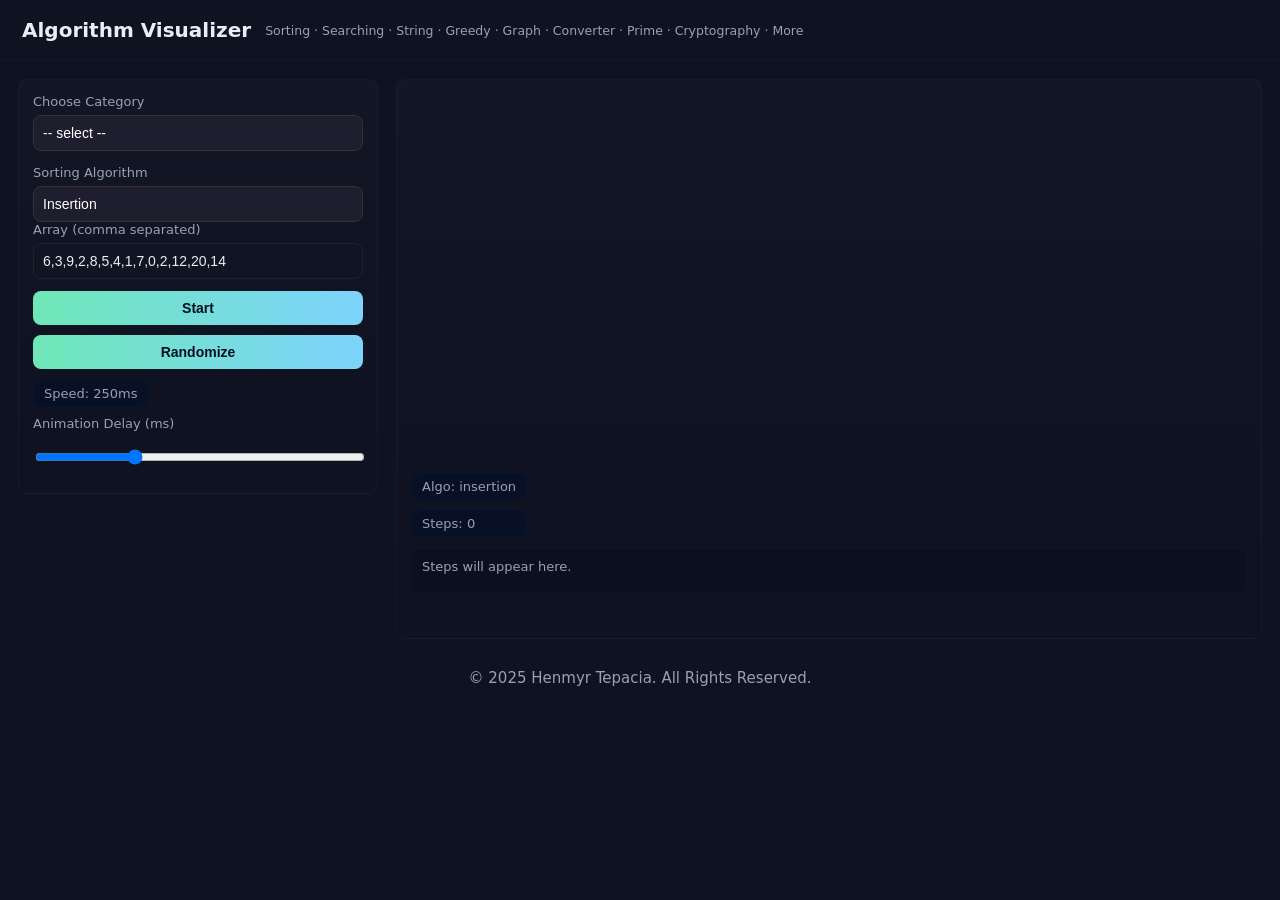
==== public/index.html @ c57c50d1 "Add files via upload" ====
<!DOCTYPE html>
<html lang="en">
<head>
  <meta charset="utf-8"/>
  <meta content="width=device-width,initial-scale=1" name="viewport"/>
  <title>Algorithm Visualizer</title>
  <link rel="stylesheet" href="styles.css"/>
</head>
<body>
<header>
  <h1>Algorithm Visualizer</h1>
  <small style="color:var(--muted)">Sorting · Searching · String · Greedy · Graph · Converter · Prime · Cryptography · More</small>
</header>
<main>
  <div class="left">
    <div class="card">
      <label for="category">Choose Category</label>
      <select id="category">
        <option value="">-- select --</option>
        <option value="sort">Sorting</option>
        <option value="search">Searching</option>
        <option value="string">String Searching</option>
        <option value="greedy">Greedy Algorithms</option>
        <option value="graph">Graph Algorithms</option>
        <option value="converter">Number Converters</option>
        <option value="prime">Prime</option>
        <option value="crypto">Cryptography</option>
        <option value="more">More</option>
      </select>

      <!-- SORT -->
      <div class="section" id="sortSettings">
        <label>Sorting Algorithm</label>
        <select id="sortAlgo">
          <option value="insertion">Insertion</option>
          <option value="selection">Selection</option>
          <option value="bubble">Bubble</option>
          <option value="merge">Merge</option>
          <option value="quick">Quick</option>
          <option value="heap">Heap</option>
          <option value="counting">Counting</option>
          <option value="radix">Radix</option>
          <option value="bucket">Bucket</option>
          <option value="shell">Shell</option>
          <option value="comb">Comb</option>
          <option value="tim">Tim</option>
          <option value="tree">Tree</option>
          <option value="tournament">Tournament</option>
        </select>
        <label>Array (comma separated)</label>
        <input id="sortArray" value="6,3,9,2,8,5,4,1,7,0,2,12,20,14"/>
        <div class="controls">
          <button id="sortStartBtn" >Start</button>
          <button id="sortRandBtn">Randomize</button>
          <div class="pill" id="speedPill">Speed: 250ms</div>
        </div>
        <div style="margin-top:8px">
          <label for="delayInput" style="font-size:13px;color:var(--muted)">Animation Delay (ms)</label>
          <input id="delayInput" type="range" min="20" max="1200" step="10" value="350"/>
        </div>
      </div>

      <!-- SEARCH -->
      <div class="section" id="searchSettings">
        <label>Search Algorithm</label>
        <select id="searchAlgo">
          <option value="linear">Linear</option>
          <option value="binary">Binary</option>
          <option value="jump">Jump</option>
          <option value="exponential">Exponential</option>
          <option value="interpolation">Interpolation</option>
          <option value="ternary">Ternary</option>
          <option value="fibonacci">Fibonacci</option>
        </select>
        <label>Array (comma separated)</label>
        <input id="searchArray" value="1,3,5,7,9,11"/>
        <label>Target</label>
        <input id="searchTarget" value="7"/>
        <div class="controls">
          <button id="searchStartBtn">Start</button>
          <button id="searchResetBtn">Reset</button>
        </div>
      </div>

      <!-- STRING -->
      <div class="section" id="stringSettings">
        <label>String Algorithm</label>
        <select id="stringAlgo">
          <option value="naive">Naive</option>
          <option value="kmp">KMP</option>
          <option value="rabin">Rabin-Karp</option>
          <option value="bm">Boyer–Moore (Bad Character)</option>
        </select>
        <label>Text</label>
        <input id="textInput" value="ababcabcabababd"/>
        <label>Pattern</label>
        <input id="patternInput" value="ababd"/>
        <div class="controls">
          <button id="stringStartBtn">Start</button>
          <button id="stringResetBtn">Reset</button>
        </div>
      </div>

      <!-- GREEDY (left controls) -->
      <div class="section" id="greedySettings">
        <label>Greedy Algorithm</label>
        <select id="greedyAlgo">
          <option value="activity">Activity Selection</option>
          <option value="knapsack">0/1 Knapsack</option>
          <option value="egypt">Egyptian Fraction</option>
          <option value="jobseq">Job Sequencing</option>
          <option value="huffman">Huffman Coding</option>
        </select>

        <!-- Activity Selection -->
        <div id="g-activity" style="margin-top:8px">
          <label>Activities (format: start1,end1;start2,end2;...)</label>
          <input id="activityInput" value="1,3;2,5;4,7;6,9;8,10;0,2"/>
          <div style="display:flex;gap:8px;margin-top:8px">
            <button id="activityStartBtn">Run Activity Selection</button>
          </div>
        </div>

        <!-- Knapsack -->
        <div id="g-knapsack" style="margin-top:10px;display:none">
          <label>Items (format: weight,value;weight,value;...)</label>
          <input id="knapItems" value="2,10;3,15;5,20;7,25;1,5"/>
          <label>Capacity</label>
          <input id="knapCapacity" type="number" value="15" min="1"/>
          <div style="display:flex;gap:8px;margin-top:8px">
            <button id="knapStartBtn">Solve Knapsack</button>
          </div>
        </div>

        <!-- Egyptian Fractions -->
        <div id="g-egypt" style="margin-top:10px;display:none">
          <label>Numerator</label>
          <input id="egyptNum" type="number" value="6"/>
          <label>Denominator</label>
          <input id="egyptDen" type="number" value="14"/>
          <div style="display:flex;gap:8px;margin-top:8px">
            <button id="egyptStartBtn">Decompose</button>
          </div>
        </div>

        <!-- Job Sequencing -->
        <div id="g-jobseq" style="margin-top:10px;display:none">
          <label>Jobs (format: id,deadline,profit;id,deadline,profit;...)</label>
          <input id="jobInput" value="a,2,100;b,1,19;c,2,27;d,1,25;e,3,15"/>
          <div style="display:flex;gap:8px;margin-top:8px">
            <button id="jobStartBtn">Schedule Jobs</button>
          </div>
        </div>

        <!-- Huffman Coding -->
        <div id="g-huffman" style="margin-top:10px;display:none">
          <label>Text for Huffman Coding</label>
          <input id="hufInput" value="hello world"/>
          <div style="display:flex;gap:8px;margin-top:8px">
            <button id="runHufBtn">Build Huffman Tree</button>
          </div>
        </div>
      </div>

      <!-- CONVERTER (left controls) -->
      <div class="section" id="converterSettings">
        <label>Mode</label>
        <select id="convMode">
          <option value="dec2others">Decimal → Binary/Octal/Hex</option>
          <option value="bin2others">Binary → Octal/Decimal/Hex</option>
          <option value="oct2others">Octal → Binary/Decimal/Hex</option>
          <option value="hex2others">Hex → Binary/Octal/Decimal</option>
          <option value="math">Arithmetic Operation</option>
          <option value="modulo">Modulo Operation</option>
        </select>

        <!-- Regular conversion inputs -->
        <div id="regularConversion">
          <label id="convInputLabel">Enter value</label>
          <input id="convInput" value="123"/>
        </div>

        <!-- Math Operations Section -->
<!-- Add this to your HTML where the math operations section is -->
<!-- Update your input fields to indicate floating-point support -->
<div class="section" id="mathOperations" style="display: none;">
  <label>Operation</label>
  <select id="mathOperation">
    <option value="add">Addition</option>
    <option value="subtract">Subtraction</option>
    <option value="multiply">Multiplication</option>
    <option value="divide">Division</option>
  </select>

  <label>Base</label>
  <select id="mathBase">
    <option value="2">Binary (Base 2)</option>
    <option value="8">Octal (Base 8)</option>
    <option value="10" selected>Decimal (Base 10)</option>
    <option value="16">Hexadecimal (Base 16)</option>
  </select>

  <div style="display: flex; align-items: center; gap: 10px; margin: 15px 0;">
    <input type="text" id="mathNum1" placeholder="First number (e.g., 1011.101)" style="flex: 1;">
    <span id="mathOpSymbol" style="font-weight: bold; font-size: 1.2em;">+</span>
    <input type="text" id="mathNum2" placeholder="Second number (e.g., 110.011)" style="flex: 1;">
  </div>


  <button onclick="runMathOperation()">Calculate</button>
</div>

<!-- Modulo Operations Section (no floating-point) -->
<div class="section" id="moduloOperations" style="display: none;">
  <label>Base</label>
  <select id="moduloBase">
    <option value="2">Binary (Base 2)</option>
    <option value="8">Octal (Base 8)</option>
    <option value="10" selected>Decimal (Base 10)</option>
    <option value="16">Hexadecimal (Base 16)</option>
  </select>

  <div style="display: flex; align-items: center; gap: 10px; margin: 15px 0;">
    <input type="text" id="moduloNum1" placeholder="Dividend (integer only)" style="flex: 1;">
    <span style="font-weight: bold; font-size: 1.2em;">mod</span>
    <input type="text" id="moduloNum2" placeholder="Divisor (integer only)" style="flex: 1;">
  </div>

  <div style="font-size: 0.8em; color: #666; margin-bottom: 10px;">
    ⚠ Modulo operation requires integer numbers only
  </div>

  <button onclick="runModuloOperation()">Calculate Modulo</button>
</div>


        <!-- Regular conversion button -->
        <div id="regularConversionButton" style="display:flex;gap:8px;margin-top:8px">
          <button id="convRunBtn">Convert/Calculate</button>
        </div>
      </div>

      <!-- GRAPH (left controls) -->
      <div class="section" id="graphSettings">
        <label>Nodes</label>
        <input id="nodeCount" type="number" value="6" min="2" max="14"/>
        <label>Edge density (prob %)</label>
        <input id="edgeDensity" type="number" value="60" min="1" max="100"/>
        <label>Algorithm</label>
        <select id="graphAlgo">
          <option value="kruskal">Kruskal</option>
          <option value="prim">Prim</option>
          <option value="boruvka">Borůvka</option>
          <option value="dijkstra">Dijkstra</option>
          <option value="dial">Dial</option>
        </select>
        <div style="display:flex;gap:8px;margin-top:8px">
          <button id="genGraphBtn">Generate Graph</button>
          <button id="runGraphBtn">Run Algorithm</button>
        </div>
        <div class="small" id="graphInfo" style="margin-top:8px">Click generate first.</div>
      </div>

      <!-- PRIME (left controls) -->
      <div class="section" id="primeSettings">
        <label>Prime Algorithm</label>
        <select id="primeAlgo">
          <option value="trial">Trial Division</option>
          <option value="sieve">Sieve of Eratosthenes</option>
          <option value="fermat">Fermat Test</option>
          <option value="miller">Miller-Rabin</option>
          <option value="aks">AKS (simplified)</option>
        </select>
        <label>Enter a Value</label>
        <input id="primeN" type="number" value="50" min="2"/>
        <div class="controls">
          <button id="primeStartBtn">Start</button>
          <div class="pill">Delay is client-side only</div>
        </div>
      </div>

    <div class="section" id="cryptoSettings">
  <label>Cipher Algorithm</label>
<select id="cryptoAlgo">
  <option value="caesar">Caesar Cipher</option>
  <option value="railfence">Rail Fence Cipher</option>
  <option value="onetimepad">One-Time Pad</option>
  <option value="columnar">Columnar Transposition</option>
  <option value="vernam">Vernam Cipher</option>
  <option value="playfair">Playfair Cipher</option>
  <option value="vigenere">Vigenère Cipher</option>
  <option value="affine">Affine Cipher</option>
  <option value="scytale">Scytale Cipher</option>
  <option value="hill">Hill Cipher</option>
  <option value="substitution">Substitution Cipher</option>
  <option value="transposition">Transposition Cipher</option>
  <option value="sha256">SHA-256 Hash</option>
  <option value="monoalphabetic">Monoalphabetic Cipher</option>
  <option value="polyalphabetic">Polyalphabetic Cipher</option>
  <option value="product">Product Cipher</option>
  <option value="rsa">RSA Algorithm</option>
  <option value="diffiehellman">Diffie-Hellman Key Exchange</option>
</select>


  <!-- Common inputs -->
  <div style="margin-top:8px">
    <label>Input Text</label>
    <input id="cryptoInput" value="HELLO WORLD" placeholder="Enter text to process"/>
    
    <div id="cryptoKeyContainer">
      <label>Key</label>
      <input id="cryptoKey" value="3" placeholder="Enter key"/>
    </div>
    
    <div id="cryptoAdditionalInputs" style="display:none">
      <!-- Additional inputs for specific algorithms -->
    </div>
    
    <div class="controls" style="margin-top: 10px;">
      <button id="cryptoEncryptBtn">Encrypt</button>
      <button id="cryptoDecryptBtn">Decrypt</button>
      <button id="cryptoAnalyzeBtn" style="display: none;">Analyze</button>
    </div>
  </div>
</div>


      <!-- MORE (left controls) -->
      <div class="section" id="moreSettings">
        <label>More Algorithms</label>
        <select id="moreAlgo">
          <option value="gcd">GCD &amp; LCM (Euclidean)</option>
          <option value="lcm">LCM Calculation</option>
          <option value="extended-euclidean">Extended Euclidean</option>
          <option value="chinese-remainder">Chinese Remainder Theorem</option>
        </select>
        <!-- In the MORE section, update the input labels -->
<div style="margin-top:8px">
  <label>Inputs</label>
  <div style="display:flex;gap:8px;flex-direction:column">
    <input id="moreA" placeholder="a / first number / n for Fibonacci/Factorial"/>
    <input id="moreB" placeholder="b / second number / 'a1,m1;a2,m2;...' for CRT"/>
  </div>
  <div class="small" style="color: var(--muted); margin-top: 4px;">
    For Chinese Remainder Theorem: Enter pairs like "2,3;3,5;2,7"
  </div>
  <div style="display:flex;gap:8px;margin-top:8px">
    <button id="moreStartBtn">Start</button>
    <button id="moreResetBtn">Reset</button>
  </div>
</div>
      </div>
    </div>
  </div>

  <!-- RIGHT VISUAL AREA -->
  <div class="vis card" id="visualArea">
    <!-- Sorting -->
    <div id="sortVis" style="width:100%; display:none; flex-direction:column;">
      <div class="bars" id="barsArea"></div>
      <div style="display:flex; justify-content:space-between; align-items:center; width:100%; margin-top:8px;">
        <div>
          <div class="pill">Algo: <span id="curSortAlgo">-</span></div>
          <div class="pill" style="margin-top:8px">Steps: <span id="stepCount">0</span></div>
        </div>
      </div>
      <div id="treeCanvasWrap" style="margin-top:12px; display:none;">
        <canvas height="400" id="treeCanvas" width="1200"></canvas>
      </div>
      <div class="outputBox small" id="sortLog">Steps will appear here.</div>
    </div>

    <!-- Searching -->
    <div id="searchVis" style="width:100%; display:none; flex-direction:column;">
      <div class="sboxes" id="searchBoxes"></div>
      <div class="outputBox" id="searchResult">Status: idle</div>
      <div class="outputBox small" id="searchLog">Steps will appear here.</div>
    </div>

    <!-- String -->
    <div id="stringVis" style="width:100%; display:none; flex-direction:column;">
      <div class="textBox" id="textBox"></div>
      <div class="outputBox" id="stringResult">Status: idle</div>
      <div class="outputBox small" id="stringLog">Steps will appear here.</div>
    </div>

    <!-- Greedy (visuals) -->
  <div id="greedyVis" style="width:100%; display:none; flex-direction:column; gap:10px;">
    <!-- Activity Selection Visual -->
    <div id="g-activity-vis" style="display:none">
      <div class="outputBox" id="g-activity-result"></div>
      <div class="outputBox small" id="g-activity-steps"></div>
    </div>

    <!-- Knapsack Visual -->
    <div id="g-knap-vis" style="display:none">
     <div class="outputBox" id="g-knap-result"></div>
     <div class="outputBox small" id="g-knap-steps"></div>
    </div>

    <!-- Egyptian Fractions Visual -->
    <div id="g-egypt-vis" style="display:none">
      <div class="outputBox" id="g-egypt-result"></div>
      <div class="outputBox small" id="g-egypt-steps"></div>
    </div>

    <!-- Job Sequencing Visual -->
    <div id="g-job-vis" style="display:none">
      <div class="outputBox" id="g-job-result"></div>
      <div class="outputBox small" id="g-job-steps"></div>
    </div>

    <!-- Huffman Coding Visual -->
    <div id="g-huf-vis" style="display:none">
      <div class="zoom-controls" style="margin-bottom:10px; display:flex; gap:10px; align-items:center;">
        <span style="color: var(--muted); font-size: 13px;">Zoom Level:</span>
          <span id="zoomLevel">100%</span>
         <span style="color: var(--muted); font-size: 12px; margin-left: auto;">
         (Scroll to zoom • Drag to pan • Double-click to reset)
         </span>
      </div>
      <div class="canvas-container" style="overflow:auto; border:1px solid rgba(255,255,255,0.06); border-radius:8px; height: 600px; width: 100%;">
        <canvas id="hufCanvas"></canvas>
      </div>
      <div class="outputBox" id="hufVisBox"></div>
    </div>
  </div>
   <!-- Converter (visuals) -->
<div id="converterVis" style="width:100%; display:none; flex-direction:column; gap: 20px;">
  <div class="outputBox" id="converterOutput">No conversion yet.</div>
  
  <!-- Centered Calculation Steps Box -->
  <div class="centered-steps-container">
    <div class="math-steps" id="mathStepsBox" style="display: none;">
      <label>Calculation Steps</label>
      <div class="steps-content" id="mathStepsContent">
        No calculation steps yet
      </div>
    </div>
  </div>
</div>

    <!-- Graph (visuals) -->
    <div id="graphVis" style="width:100%; display:none; flex-direction:column; gap:10px;">
      <canvas height="460" id="graphCanvas" width="780"></canvas>
      <div class="outputBox" id="graphResult">No graph generated.</div>
      <div class="outputBox small" id="graphSteps">Steps will appear here.</div>
    </div>

    <!-- Prime (visuals) -->
    <div id="primeVis" style="width:100%; display:none; flex-direction:column; gap:10px;">
      <div class="gridNums" id="primeGrid"></div>
      <div class="outputBox small" id="primeLog">Steps will appear here.</div>
    </div>

<div id="cryptoVis" style="width:100%; display:none; flex-direction:column; gap:10px;">
  <div class="outputBox" id="cryptoResult" style="min-height: 60px;">No operation performed yet.</div>
  <div class="outputBox small" id="cryptoSteps" style="min-height: 200px; max-height: 400px; overflow-y: auto;">Steps will appear here.</div>
  <div class="outputBox small" id="cryptoDetails" style="min-height: 100px;">Additional details will appear here.</div>
</div>

    <!-- More (visuals) -->
    <div id="moreVis" style="width:100%; display:none; flex-direction:column; gap:10px;">
      <div class="outputBox small" id="moreLog">Idle</div>
      <div class="outputBox small" id="moreVisBox">Results will appear here.</div>
    </div>

  </div>
</main>
<footer>© 2025 Henmyr Tepacia. All Rights Reserved.</footer>  
<script src="app.js"></script>
</body>
</html>
---- public/styles.css ----
:root {
  --bg: #0f1221;
  --panel: #151826;
  --muted: #9aa0b4;
  --accent: #6ee7b7;
  --accent2: #7dd3fc;
  --card: #111319;
}

* { box-sizing: border-box; }
body {
  margin: 0;
  background: var(--bg);
  color: #e6eef8;
  font-family: Inter, system-ui, Arial, Helvetica, sans-serif;
  font-size: 15px;
  -webkit-font-smoothing: antialiased;
}

header {
  padding: 18px 22px;
  border-bottom: 1px solid rgba(255,255,255,0.03);
  display: flex;
  gap: 14px;
  align-items: center;
}
h1 { margin: 0; font-size: 20px; }

main {
  display: flex;
  gap: 18px;
  padding: 18px;
}

.left { width: 360px; min-width: 260px; }
.card {
  background: linear-gradient(180deg, rgba(255,255,255,0.02), transparent);
  border: 1px solid rgba(255,255,255,0.03);
  padding: 14px;
  border-radius: 10px;
}

label { display: block; color: var(--muted); font-size: 13px; margin-bottom: 6px; }

select, input, button, textarea {
  width: 100%;
  padding: 9px;
  border-radius: 8px;
  border: 1px solid rgba(255,255,255,0.06);
  background: transparent;
  color: inherit;
  font-size: 14px;
}
button {
  cursor: pointer;
  background: linear-gradient(90deg, var(--accent), var(--accent2));
  color: #061023;
  font-weight: 700;
  border: none;
}
.section { display: none; margin-top: 14px; }
.visible { display: block; }
.vis { flex: 1; display:flex; align-items:center; justify-content:center; min-height:560px; position:relative; }

select { background-color: #1e1e2f; color: #fff; border: 1px solid #333; outline: none; appearance: none; }
select option { background-color: #1e1e2f; color: #fff; }

/* Math operations */


/* Center the math steps */


.math-steps {
  margin: 0 auto;
}

.math-steps label {
  text-align: center;
  display: block;
}

.math-row {
  display: flex;
  gap: 8px;
  margin-bottom: 10px;
  align-items: center;
}

.math-row input, .math-row select {
  flex: 1;
}

.math-operation {
  font-size: 18px;
  font-weight: bold;
  color: var(--accent);
  min-width: 30px;
  text-align: center;
}

.math-result {
  background: var(--card);
  padding: 12px;
  border-radius: 8px;
  margin-top: 10px;
  border: 1px solid rgba(255,255,255,0.03);
}

.math-steps {
  background: #071022;
  padding: 10px;
  border-radius: 6px;
  margin-top: 8px;
  font-size: 13px;
  line-height: 1.4;
  display: none;
}

/* Graph improvements */
.graph-stats {
  display: flex;
  gap: 12px;
  margin-bottom: 10px;
  flex-wrap: wrap;
}

.stat-pill {
  background: linear-gradient(90deg, var(--accent), var(--accent2));
  color: #061023;
  padding: 6px 12px;
  border-radius: 20px;
  font-weight: 700;
  font-size: 13px;
}

.mst-total {
  background: linear-gradient(90deg, #ffd86b, #ffb86b);
  color: #061023;
  padding: 8px 16px;
  border-radius: 8px;
  font-weight: 700;
  margin-top: 8px;
  text-align: center;
}

/* Graph step visualization */
.graph-step {
  margin: 5px 0;
  padding: 8px;
  border-radius: 6px;
  background: rgba(255,255,255,0.03);
  border-left: 3px solid var(--accent);
}

.graph-step.added {
  border-left-color: #6ee7b7;
}

.graph-step.skipped {
  border-left-color: #ff6b6b;
}

.graph-step.current {
  border-left-color: #ffd86b;
  background: rgba(255,216,107,0.1);
}

/* ===== Sorting bars ===== */

.bar.gap-highlight {
  border: none !important;
  outline: none !important;
  box-shadow: none !important;
  background-color: rgba(245, 158, 11, 0.3) !important;
}

.bar.active {
  border: none !important;
  outline: none !important;
  box-shadow: none !important;
  background-color: rgba(16, 185, 129, 0.4) !important;
}

.bar.compare {
  border: none !important;
  outline: none !important;
  box-shadow: none !important;
  background-color: rgba(59, 130, 246, 0.4) !important;
}

.bar.swap {
  border: none !important;
  outline: none !important;
  box-shadow: none !important;
  background-color: rgba(239, 68, 68, 0.4) !important;
}
.bars {
  display: flex;
  align-items: end;
  gap: 6px;
  height: 340px;
  width: 100%;
  padding: 14px;
  flex-wrap: wrap;
}
.bar {
  background: linear-gradient(180deg, var(--accent), var(--accent2));
  flex: 1;
  border-radius: 6px;
  display: flex;
  align-items: flex-end;
  justify-content: center;
  color: #061023;
  font-weight: 700;
  transition: height 160ms ease, background 120ms ease;
  padding-bottom: 6px;
  min-width: 26px;
  border: none !important;
  outline: none !important;
  box-shadow: none !important;
}


.bar.compare { background: linear-gradient(180deg, #ffd86b, #ffb86b); }
.bar.swap    { background: linear-gradient(180deg, #ff9f6b, #ff6b6b); }

.controls { display:flex; gap:10px; margin-top:12px; flex-wrap:wrap; }
.pill { padding:6px 10px; border-radius:10px; background:#071026; color:var(--muted); border:1px solid rgba(255,255,255,0.02); font-size:13px; }

.textBox { padding:12px; border-radius:8px; background:#071022; border:1px solid rgba(255,255,255,0.02); min-height:56px; display:flex; align-items:center; gap:6px; flex-wrap:wrap; }
.char { padding:8px 10px; border-radius:6px; background:transparent; }
.char.active { background: linear-gradient(90deg,#ffd86b,#ffd06b); color:#061023; }
.char.match  { background: linear-gradient(90deg,#6ee7b7,#3dd5ff); color:#061023; }

.timeline { width:100%; height:140px; border-radius:8px; padding:10px; border:1px solid rgba(255,255,255,0.03); background:var(--card); display:flex; gap:6px; align-items:center; position:relative; overflow:hidden; }
.activity { height:40px; border-radius:6px; color:#061023; display:flex; align-items:center; justify-content:center; font-weight:700; transition:all 240ms ease; padding:6px; }
.selectedActivity { box-shadow:0 6px 18px rgba(125,211,252,0.08); transform:scale(1.03); }

.outputBox { margin-top:10px; padding:10px; border-radius:8px; background:#0b1020; border:1px solid rgba(255,255,255,0.02); min-height:46px; font-size: 14px; white-space: pre-line; }
.codeBox { display:block; padding:8px; background:#071022; border-radius:8px; margin-top:8px; overflow:auto; border:1px solid rgba(255,255,255,0.02); }

/* ===== Searching as BOXES (not bars) ===== */
.sboxes {
  display:flex;
  flex-wrap:wrap;
  gap:6px;
  padding:12px;
  min-height:120px;
}
.sbox {
  width:42px; height:42px;
  display:flex; align-items:center; justify-content:center;
  border:1px solid rgba(255,255,255,0.06);
  border-radius:8px;
  background:#081025;
  font-weight:700;
}
.sbox.compare { background: linear-gradient(90deg,#ffd86b,#ffd06b); color:#061023; }
.sbox.match   { background: linear-gradient(90deg,#6ee7b7,#3dd5ff); color:#061023; }

/* Huffman */
#hufTree { overflow-x: auto; }
#hufCanvas { width: 100%; height: 360px; display: block; display: block; background: #0f1724;}

.canvas-container {
  background: #0f1724;
  border: 1px solid rgba(255, 255, 255, 0.1);
  border-radius: 8px;
  overflow: hidden;
  position: relative;
}

.zoom-controls {
  background: rgba(15, 23, 36, 0.9);
  border: 1px solid rgba(255, 255, 255, 0.1);
  border-radius: 6px;
  padding: 8px 12px;
  margin-bottom: 10px;
}
/* Smaller heap/tree canvas */
/* Tree Canvas Zoom Styles */
#treeCanvasWrap {
  overflow: auto;
  border: 1px solid rgba(255,255,255,0.06);
  border-radius: 8px;
  height: 400px;
  width: 100%;
  position: relative;
  margin-top: 12px;
}

#treeCanvas {
  display: block;
  background: transparent;
}

.tree-zoom-controls {
  margin-bottom: 10px;
  display: flex;
  gap: 10px;
  align-items: center;
  font-size: 13px;
  color: var(--muted);
}

.huf-table {
  font-size: 16px; /* Bigger table font */
}

.huf-table th,
.huf-table td {
  padding: 12px 8px; /* More padding for better spacing */
}

.char-col {
  font-weight: bold;
  font-size: 16px;
}

.code-col code {
  font-size: 16px;
  font-weight: bold;
}

/* Make sure the canvas is large enough for zooming */
#treeCanvas {
  min-width: 800px;
  min-height: 400px;
}
/* Huffman table spacing */
.huf-table { width: 100%; table-layout: fixed; border-collapse: collapse; }
.huf-table thead th { font-weight: 600; color: var(--muted, #9aa4b2); padding: 10px 14px; }
.huf-table td { padding: 10px 14px; border-top: 1px solid rgba(255,255,255,0.06); }
.huf-table .tabnums { font-variant-numeric: tabular-nums; }
.huf-table .char-col { text-align: left;  }
.huf-table .freq-col { text-align: left; }
.huf-table .code-col { text-align: left; letter-spacing: .5px; }
.huf-table .bits-col { text-align: center; }

/* Primes grid */
.gridNums { display: grid; grid-template-columns: repeat(auto-fit, minmax(36px, 1fr)); gap: 8px; padding: 10px; border-radius: 8px; background: #071022; border: 1px solid rgba(255,255,255,0.02); }
.numCell { height: 36px; border-radius: 8px; display: flex; align-items: center; justify-content: center; background: #081025; border: 1px solid rgba(255,255,255,0.02); font-weight: 700; }
.numCell.prime { background: linear-gradient(90deg, var(--accent), var(--accent2)); color:#061023; }
.numCell.crossed { background: rgba(255,255,255,0.03); color:#8b93a8; text-decoration: line-through; }

/* Pascal triangle preview */
#pascalTri { display:flex; flex-direction:column; gap:4px; }
.pasRow { display:flex; justify-content:center; gap:6px; }
.pasCell {
  min-width:42px; padding:6px 8px;
  background:#081025; border:1px solid rgba(255,255,255,0.06);
  border-radius:8px; text-align:center; font-variant-numeric: tabular-nums;
}
.pasCell.bad { background:#270f18; border-color:rgba(255,86,86,0.35); color:#ffb3b3; }
.pasCell.ok  { background:#0f1827; border-color:rgba(110,231,183,0.3); color:#bff4e3; }

.small { font-size: 13px; color: var(--muted); }

footer { padding: 12px; color: var(--muted); text-align: center; }

@media (max-width: 980px) {
  main { flex-direction: column; }
  .left { width: 100%; }
}

/* Ensure math operations are visible */
#mathOperations {
  display: none;
}

#mathOperations:not([style*="display: none"]) {
  display: block !important;
}

.math-steps {
  background: #071022;
  padding: 10px;
  border-radius: 6px;
  margin-top: 8px;
  font-size: 13px;
  line-height: 1.4;
}

/* Cryptography Styles */
.crypto-grid {
  display: grid;
  grid-template-columns: repeat(auto-fit, minmax(200px, 1fr));
  gap: 10px;
  margin-top: 10px;
}

.crypto-cell {
  border: 1px solid rgba(255,255,255,0.1);
  padding: 8px;
  border-radius: 4px;
  text-align: center;
  font-family: monospace;
}

.crypto-input {
  background: var(--bg-dark);
  border: 1px solid rgba(255,255,255,0.1);
  color: white;
  padding: 8px;
  border-radius: 4px;
  font-family: monospace;
  width: 100%;
}

.crypto-matrix {
  display: inline-grid;
  gap: 4px;
  margin: 5px;
  padding: 5px;
  border: 1px solid rgba(255,255,255,0.1);
  border-radius: 4px;
}

.matrix-cell {
  width: 30px;
  height: 30px;
  display: flex;
  align-items: center;
  justify-content: center;
  border: 1px solid rgba(255,255,255,0.1);
  font-family: monospace;
}

.substitution-table {
  display: grid;
  grid-template-columns: repeat(13, 1fr);
  gap: 2px;
  margin: 10px 0;
}

.substitution-pair {
  display: flex;
  flex-direction: column;
  align-items: center;
  padding: 2px;
  border: 1px solid rgba(255,255,255,0.1);
  font-family: monospace;
  font-size: 12px;
}
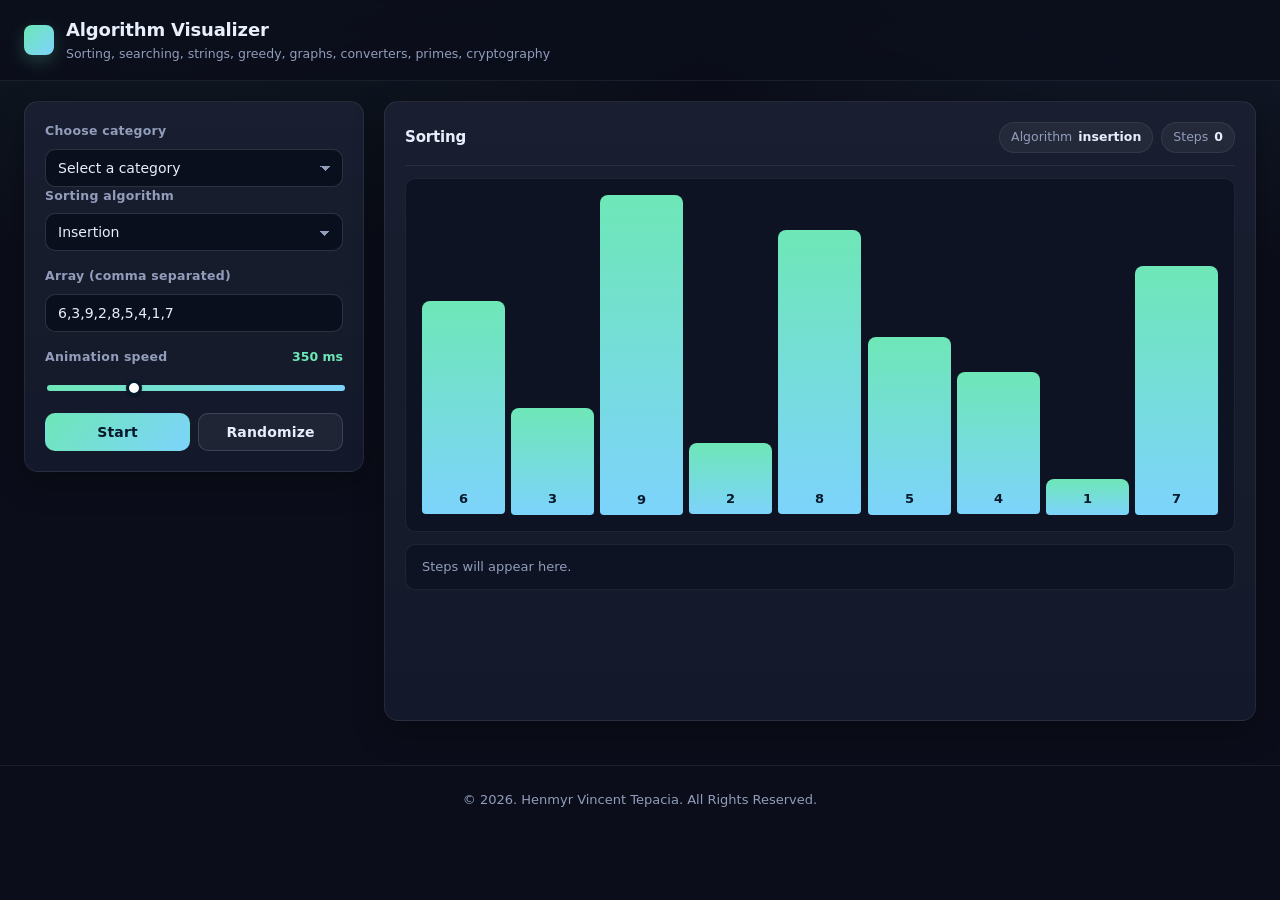
==== commit b5c2fa80: "Add files via upload" ====
--- a/public/index.html
+++ b/public/index.html
@@ -8,467 +8,566 @@
 </head>
 <body>
 <header>
-  <h1>Algorithm Visualizer</h1>
-  <small style="color:var(--muted)">Sorting · Searching · String · Greedy · Graph · Converter · Prime · Cryptography · More</small>
+  <div class="brand-mark"></div>
+  <div class="brand-text">
+    <h1>Algorithm Visualizer</h1>
+    <span class="tagline">Sorting, searching, strings, greedy, graphs, converters, primes, cryptography</span>
+  </div>
 </header>
+
 <main>
+  <!-- ============================ CONTROLS ============================ -->
   <div class="left">
     <div class="card">
-      <label for="category">Choose Category</label>
-      <select id="category">
-        <option value="">-- select --</option>
-        <option value="sort">Sorting</option>
-        <option value="search">Searching</option>
-        <option value="string">String Searching</option>
-        <option value="greedy">Greedy Algorithms</option>
-        <option value="graph">Graph Algorithms</option>
-        <option value="converter">Number Converters</option>
-        <option value="prime">Prime</option>
-        <option value="crypto">Cryptography</option>
-        <option value="more">More</option>
-      </select>
-
-      <!-- SORT -->
+      <div class="field">
+        <label for="category">Choose category</label>
+        <select id="category">
+          <option value="">Select a category</option>
+          <option value="sort">Sorting</option>
+          <option value="search">Searching</option>
+          <option value="string">String Searching</option>
+          <option value="greedy">Greedy Algorithms</option>
+          <option value="graph">Graph Algorithms</option>
+          <option value="converter">Number Converters</option>
+          <option value="prime">Prime</option>
+          <option value="crypto">Cryptography</option>
+          <option value="more">More</option>
+        </select>
+      </div>
+
+      <!-- ---------------------------- SORT ---------------------------- -->
       <div class="section" id="sortSettings">
-        <label>Sorting Algorithm</label>
-        <select id="sortAlgo">
-          <option value="insertion">Insertion</option>
-          <option value="selection">Selection</option>
-          <option value="bubble">Bubble</option>
-          <option value="merge">Merge</option>
-          <option value="quick">Quick</option>
-          <option value="heap">Heap</option>
-          <option value="counting">Counting</option>
-          <option value="radix">Radix</option>
-          <option value="bucket">Bucket</option>
-          <option value="shell">Shell</option>
-          <option value="comb">Comb</option>
-          <option value="tim">Tim</option>
-          <option value="tree">Tree</option>
-          <option value="tournament">Tournament</option>
-        </select>
-        <label>Array (comma separated)</label>
-        <input id="sortArray" value="6,3,9,2,8,5,4,1,7,0,2,12,20,14"/>
-        <div class="controls">
-          <button id="sortStartBtn" >Start</button>
-          <button id="sortRandBtn">Randomize</button>
-          <div class="pill" id="speedPill">Speed: 250ms</div>
-        </div>
-        <div style="margin-top:8px">
-          <label for="delayInput" style="font-size:13px;color:var(--muted)">Animation Delay (ms)</label>
+        <div class="field">
+          <label for="sortAlgo">Sorting algorithm</label>
+          <select id="sortAlgo">
+            <option value="insertion">Insertion</option>
+            <option value="selection">Selection</option>
+            <option value="bubble">Bubble</option>
+            <option value="merge">Merge</option>
+            <option value="quick">Quick</option>
+            <option value="heap">Heap</option>
+            <option value="counting">Counting</option>
+            <option value="radix">Radix</option>
+            <option value="bucket">Bucket</option>
+            <option value="shell">Shell</option>
+            <option value="comb">Comb</option>
+            <option value="tim">Tim</option>
+            <option value="tree">Tree</option>
+            <option value="tournament">Tournament</option>
+          </select>
+        </div>
+        <div class="field">
+          <label for="sortArray">Array (comma separated)</label>
+          <input id="sortArray" value="6,3,9,2,8,5,4,1,7"/>
+        </div>
+        <div class="field">
+          <div class="field-row">
+            <label for="delayInput">Animation speed</label>
+            <span class="field-value" id="speedPill">250 ms</span>
+          </div>
           <input id="delayInput" type="range" min="20" max="1200" step="10" value="350"/>
         </div>
-      </div>
-
-      <!-- SEARCH -->
+        <div class="controls">
+          <button id="sortStartBtn">Start</button>
+          <button id="sortRandBtn" class="ghost">Randomize</button>
+        </div>
+      </div>
+
+      <!-- --------------------------- SEARCH --------------------------- -->
       <div class="section" id="searchSettings">
-        <label>Search Algorithm</label>
-        <select id="searchAlgo">
-          <option value="linear">Linear</option>
-          <option value="binary">Binary</option>
-          <option value="jump">Jump</option>
-          <option value="exponential">Exponential</option>
-          <option value="interpolation">Interpolation</option>
-          <option value="ternary">Ternary</option>
-          <option value="fibonacci">Fibonacci</option>
-        </select>
-        <label>Array (comma separated)</label>
-        <input id="searchArray" value="1,3,5,7,9,11"/>
-        <label>Target</label>
-        <input id="searchTarget" value="7"/>
+        <div class="field">
+          <label for="searchAlgo">Search algorithm</label>
+          <select id="searchAlgo">
+            <option value="linear">Linear</option>
+            <option value="binary">Binary</option>
+            <option value="jump">Jump</option>
+            <option value="exponential">Exponential</option>
+            <option value="interpolation">Interpolation</option>
+            <option value="ternary">Ternary</option>
+            <option value="fibonacci">Fibonacci</option>
+          </select>
+        </div>
+        <div class="field">
+          <label for="searchArray">Array (comma separated)</label>
+          <input id="searchArray" value="1,3,5,7,9,11"/>
+        </div>
+        <div class="field">
+          <label for="searchTarget">Target</label>
+          <input id="searchTarget" value="7"/>
+        </div>
         <div class="controls">
           <button id="searchStartBtn">Start</button>
-          <button id="searchResetBtn">Reset</button>
-        </div>
-      </div>
-
-      <!-- STRING -->
+          <button id="searchResetBtn" class="ghost">Reset</button>
+        </div>
+      </div>
+
+      <!-- --------------------------- STRING --------------------------- -->
       <div class="section" id="stringSettings">
-        <label>String Algorithm</label>
-        <select id="stringAlgo">
-          <option value="naive">Naive</option>
-          <option value="kmp">KMP</option>
-          <option value="rabin">Rabin-Karp</option>
-          <option value="bm">Boyer–Moore (Bad Character)</option>
-        </select>
-        <label>Text</label>
-        <input id="textInput" value="ababcabcabababd"/>
-        <label>Pattern</label>
-        <input id="patternInput" value="ababd"/>
+        <div class="field">
+          <label for="stringAlgo">String algorithm</label>
+          <select id="stringAlgo">
+            <option value="naive">Naive</option>
+            <option value="kmp">KMP</option>
+            <option value="rabin">Rabin-Karp</option>
+            <option value="bm">Boyer-Moore (Bad Character)</option>
+          </select>
+        </div>
+        <div class="field">
+          <label for="textInput">Text</label>
+          <input id="textInput" value="ababcabcabababd"/>
+        </div>
+        <div class="field">
+          <label for="patternInput">Pattern</label>
+          <input id="patternInput" value="ababd"/>
+        </div>
         <div class="controls">
           <button id="stringStartBtn">Start</button>
-          <button id="stringResetBtn">Reset</button>
-        </div>
-      </div>
-
-      <!-- GREEDY (left controls) -->
+          <button id="stringResetBtn" class="ghost">Reset</button>
+        </div>
+      </div>
+
+      <!-- --------------------------- GREEDY --------------------------- -->
       <div class="section" id="greedySettings">
-        <label>Greedy Algorithm</label>
-        <select id="greedyAlgo">
-          <option value="activity">Activity Selection</option>
-          <option value="knapsack">0/1 Knapsack</option>
-          <option value="egypt">Egyptian Fraction</option>
-          <option value="jobseq">Job Sequencing</option>
-          <option value="huffman">Huffman Coding</option>
-        </select>
-
-        <!-- Activity Selection -->
-        <div id="g-activity" style="margin-top:8px">
-          <label>Activities (format: start1,end1;start2,end2;...)</label>
-          <input id="activityInput" value="1,3;2,5;4,7;6,9;8,10;0,2"/>
-          <div style="display:flex;gap:8px;margin-top:8px">
+        <div class="field">
+          <label for="greedyAlgo">Greedy algorithm</label>
+          <select id="greedyAlgo">
+            <option value="activity">Activity Selection</option>
+            <option value="knapsack">0/1 Knapsack</option>
+            <option value="egypt">Egyptian Fraction</option>
+            <option value="jobseq">Job Sequencing</option>
+            <option value="huffman">Huffman Coding</option>
+          </select>
+        </div>
+
+        <div id="g-activity">
+          <div class="field">
+            <label for="activityInput">Activities (start,end;start,end;...)</label>
+            <input id="activityInput" value="1,3;2,5;4,7;6,9;8,10;0,2"/>
+          </div>
+          <div class="controls">
             <button id="activityStartBtn">Run Activity Selection</button>
           </div>
         </div>
 
-        <!-- Knapsack -->
-        <div id="g-knapsack" style="margin-top:10px;display:none">
-          <label>Items (format: weight,value;weight,value;...)</label>
-          <input id="knapItems" value="2,10;3,15;5,20;7,25;1,5"/>
-          <label>Capacity</label>
-          <input id="knapCapacity" type="number" value="15" min="1"/>
-          <div style="display:flex;gap:8px;margin-top:8px">
+        <div id="g-knapsack" style="display:none">
+          <div class="field">
+            <label for="knapItems">Items (weight,value;weight,value;...)</label>
+            <input id="knapItems" value="2,10;3,15;5,20;7,25;1,5"/>
+          </div>
+          <div class="field">
+            <label for="knapCapacity">Capacity</label>
+            <input id="knapCapacity" type="number" value="15" min="1"/>
+          </div>
+          <div class="controls">
             <button id="knapStartBtn">Solve Knapsack</button>
           </div>
         </div>
 
-        <!-- Egyptian Fractions -->
-        <div id="g-egypt" style="margin-top:10px;display:none">
-          <label>Numerator</label>
-          <input id="egyptNum" type="number" value="6"/>
-          <label>Denominator</label>
-          <input id="egyptDen" type="number" value="14"/>
-          <div style="display:flex;gap:8px;margin-top:8px">
+        <div id="g-egypt" style="display:none">
+          <div class="field">
+            <label for="egyptNum">Numerator</label>
+            <input id="egyptNum" type="number" value="6"/>
+          </div>
+          <div class="field">
+            <label for="egyptDen">Denominator</label>
+            <input id="egyptDen" type="number" value="14"/>
+          </div>
+          <div class="controls">
             <button id="egyptStartBtn">Decompose</button>
           </div>
         </div>
 
-        <!-- Job Sequencing -->
-        <div id="g-jobseq" style="margin-top:10px;display:none">
-          <label>Jobs (format: id,deadline,profit;id,deadline,profit;...)</label>
-          <input id="jobInput" value="a,2,100;b,1,19;c,2,27;d,1,25;e,3,15"/>
-          <div style="display:flex;gap:8px;margin-top:8px">
+        <div id="g-jobseq" style="display:none">
+          <div class="field">
+            <label for="jobInput">Jobs (id,deadline,profit;...)</label>
+            <input id="jobInput" value="a,2,100;b,1,19;c,2,27;d,1,25;e,3,15"/>
+          </div>
+          <div class="controls">
             <button id="jobStartBtn">Schedule Jobs</button>
           </div>
         </div>
 
-        <!-- Huffman Coding -->
-        <div id="g-huffman" style="margin-top:10px;display:none">
-          <label>Text for Huffman Coding</label>
-          <input id="hufInput" value="hello world"/>
-          <div style="display:flex;gap:8px;margin-top:8px">
+        <div id="g-huffman" style="display:none">
+          <div class="field">
+            <label for="hufInput">Text for Huffman coding</label>
+            <input id="hufInput" value="hello world"/>
+          </div>
+          <div class="controls">
             <button id="runHufBtn">Build Huffman Tree</button>
           </div>
         </div>
       </div>
 
-      <!-- CONVERTER (left controls) -->
+      <!-- -------------------------- CONVERTER -------------------------- -->
       <div class="section" id="converterSettings">
-        <label>Mode</label>
-        <select id="convMode">
-          <option value="dec2others">Decimal → Binary/Octal/Hex</option>
-          <option value="bin2others">Binary → Octal/Decimal/Hex</option>
-          <option value="oct2others">Octal → Binary/Decimal/Hex</option>
-          <option value="hex2others">Hex → Binary/Octal/Decimal</option>
-          <option value="math">Arithmetic Operation</option>
-          <option value="modulo">Modulo Operation</option>
-        </select>
-
-        <!-- Regular conversion inputs -->
+        <div class="field">
+          <label for="convMode">Mode</label>
+          <select id="convMode">
+            <option value="dec2others">Decimal to Binary / Octal / Hex</option>
+            <option value="bin2others">Binary to Octal / Decimal / Hex</option>
+            <option value="oct2others">Octal to Binary / Decimal / Hex</option>
+            <option value="hex2others">Hex to Binary / Octal / Decimal</option>
+            <option value="math">Arithmetic Operation</option>
+            <option value="modulo">Modulo Operation</option>
+          </select>
+        </div>
+
         <div id="regularConversion">
-          <label id="convInputLabel">Enter value</label>
-          <input id="convInput" value="123"/>
-        </div>
-
-        <!-- Math Operations Section -->
-<!-- Add this to your HTML where the math operations section is -->
-<!-- Update your input fields to indicate floating-point support -->
-<div class="section" id="mathOperations" style="display: none;">
-  <label>Operation</label>
-  <select id="mathOperation">
-    <option value="add">Addition</option>
-    <option value="subtract">Subtraction</option>
-    <option value="multiply">Multiplication</option>
-    <option value="divide">Division</option>
-  </select>
-
-  <label>Base</label>
-  <select id="mathBase">
-    <option value="2">Binary (Base 2)</option>
-    <option value="8">Octal (Base 8)</option>
-    <option value="10" selected>Decimal (Base 10)</option>
-    <option value="16">Hexadecimal (Base 16)</option>
-  </select>
-
-  <div style="display: flex; align-items: center; gap: 10px; margin: 15px 0;">
-    <input type="text" id="mathNum1" placeholder="First number (e.g., 1011.101)" style="flex: 1;">
-    <span id="mathOpSymbol" style="font-weight: bold; font-size: 1.2em;">+</span>
-    <input type="text" id="mathNum2" placeholder="Second number (e.g., 110.011)" style="flex: 1;">
+          <div class="field">
+            <label id="convInputLabel" for="convInput">Enter value</label>
+            <input id="convInput" value="123"/>
+          </div>
+        </div>
+
+        <div id="mathOperations" style="display:none">
+          <div class="field">
+            <label for="mathOperation">Operation</label>
+            <select id="mathOperation">
+              <option value="add">Addition</option>
+              <option value="subtract">Subtraction</option>
+              <option value="multiply">Multiplication</option>
+              <option value="divide">Division</option>
+            </select>
+          </div>
+          <div class="field">
+            <label for="mathBase">Base</label>
+            <select id="mathBase">
+              <option value="2">Binary (Base 2)</option>
+              <option value="8">Octal (Base 8)</option>
+              <option value="10" selected>Decimal (Base 10)</option>
+              <option value="16">Hexadecimal (Base 16)</option>
+            </select>
+          </div>
+          <div class="field">
+            <label for="mathNum1">Operands</label>
+            <div class="inline-inputs">
+              <input type="text" id="mathNum1" placeholder="e.g. 1011.101"/>
+              <span class="op" id="mathOpSymbol">+</span>
+              <input type="text" id="mathNum2" placeholder="e.g. 110.011"/>
+            </div>
+            <div class="hint">Floating point values are supported.</div>
+          </div>
+        </div>
+
+        <div id="moduloOperations" style="display:none">
+          <div class="field">
+            <label for="moduloBase">Base</label>
+            <select id="moduloBase">
+              <option value="2">Binary (Base 2)</option>
+              <option value="8">Octal (Base 8)</option>
+              <option value="10" selected>Decimal (Base 10)</option>
+              <option value="16">Hexadecimal (Base 16)</option>
+            </select>
+          </div>
+          <div class="field">
+            <label for="moduloNum1">Operands</label>
+            <div class="inline-inputs">
+              <input type="text" id="moduloNum1" placeholder="Dividend"/>
+              <span class="op">mod</span>
+              <input type="text" id="moduloNum2" placeholder="Divisor"/>
+            </div>
+            <div class="hint">Modulo accepts whole numbers only.</div>
+          </div>
+        </div>
+
+        <div class="controls" id="regularConversionButton">
+          <button id="convRunBtn">Convert</button>
+        </div>
+      </div>
+
+      <!-- ---------------------------- GRAPH ---------------------------- -->
+      <div class="section" id="graphSettings">
+        <div class="field">
+          <div class="field-row">
+            <label for="nodeCount">Number of nodes</label>
+            <span class="field-value" id="nodeCountLabel">6</span>
+          </div>
+          <div class="stepper">
+            <button class="ghost icon" id="nodeMinusBtn" title="Remove a node">-</button>
+            <input id="nodeCount" type="number" value="6" min="2" max="26"/>
+            <button class="ghost icon" id="nodePlusBtn" title="Add a node">+</button>
+          </div>
+        </div>
+
+        <div class="field">
+          <label>Node values</label>
+          <div class="node-values" id="nodeValues"></div>
+          <div class="hint">Type a new number in any chip, or double-click a node on the canvas.</div>
+        </div>
+
+        <div class="field">
+          <div class="field-row">
+            <label for="edgeDensity">Edge density</label>
+            <span class="field-value" id="edgeDensityLabel">60%</span>
+          </div>
+          <input id="edgeDensity" type="range" min="10" max="100" step="5" value="60"/>
+        </div>
+
+        <div class="field">
+          <label for="graphAlgo">Algorithm</label>
+          <select id="graphAlgo">
+            <option value="kruskal">Kruskal</option>
+            <option value="prim">Prim</option>
+            <option value="boruvka">Boruvka</option>
+            <option value="dijkstra">Dijkstra</option>
+            <option value="dial">Dial</option>
+          </select>
+        </div>
+
+        <div class="field">
+          <div class="field-row">
+            <label for="graphDelay">Animation speed</label>
+            <span class="field-value" id="graphSpeedLabel">600 ms</span>
+          </div>
+          <input id="graphDelay" type="range" min="80" max="1600" step="20" value="600"/>
+        </div>
+
+        <div class="controls">
+          <button id="runGraphBtn">Run Algorithm</button>
+          <button id="genGraphBtn" class="ghost">New Graph</button>
+        </div>
+        <div class="hint" id="graphInfo">Generate a graph to begin.</div>
+      </div>
+
+      <!-- ---------------------------- PRIME ---------------------------- -->
+      <div class="section" id="primeSettings">
+        <div class="field">
+          <label for="primeAlgo">Prime algorithm</label>
+          <select id="primeAlgo">
+            <option value="trial">Trial Division</option>
+            <option value="sieve">Sieve of Eratosthenes</option>
+            <option value="fermat">Fermat Test</option>
+            <option value="miller">Miller-Rabin</option>
+            <option value="aks">AKS (simplified)</option>
+          </select>
+        </div>
+        <div class="field">
+          <label for="primeN">Enter a value</label>
+          <input id="primeN" type="number" value="50" min="2"/>
+        </div>
+        <div class="controls">
+          <button id="primeStartBtn">Start</button>
+        </div>
+      </div>
+
+      <!-- --------------------------- CRYPTO --------------------------- -->
+      <div class="section" id="cryptoSettings">
+        <div class="field">
+          <label for="cryptoAlgo">Cipher algorithm</label>
+          <select id="cryptoAlgo">
+            <option value="caesar">Caesar Cipher</option>
+            <option value="railfence">Rail Fence Cipher</option>
+            <option value="onetimepad">One-Time Pad</option>
+            <option value="columnar">Columnar Transposition</option>
+            <option value="vernam">Vernam Cipher</option>
+            <option value="playfair">Playfair Cipher</option>
+            <option value="vigenere">Vigenere Cipher</option>
+            <option value="affine">Affine Cipher</option>
+            <option value="scytale">Scytale Cipher</option>
+            <option value="hill">Hill Cipher</option>
+            <option value="substitution">Substitution Cipher</option>
+            <option value="transposition">Transposition Cipher</option>
+            <option value="sha256">SHA-256 Hash</option>
+            <option value="monoalphabetic">Monoalphabetic Cipher</option>
+            <option value="polyalphabetic">Polyalphabetic Cipher</option>
+            <option value="product">Product Cipher</option>
+            <option value="rsa">RSA Algorithm</option>
+            <option value="diffiehellman">Diffie-Hellman Key Exchange</option>
+          </select>
+        </div>
+        <div class="field">
+          <label for="cryptoInput">Input text</label>
+          <input id="cryptoInput" value="HELLO WORLD" placeholder="Enter text to process"/>
+        </div>
+        <div class="field" id="cryptoKeyContainer">
+          <label for="cryptoKey">Key</label>
+          <input id="cryptoKey" value="3" placeholder="Enter key"/>
+        </div>
+        <div id="cryptoAdditionalInputs" style="display:none"></div>
+        <div class="controls">
+          <button id="cryptoEncryptBtn">Encrypt</button>
+          <button id="cryptoDecryptBtn" class="ghost">Decrypt</button>
+          <button id="cryptoAnalyzeBtn" class="ghost" style="display:none">Analyze</button>
+        </div>
+      </div>
+
+      <!-- ---------------------------- MORE ---------------------------- -->
+      <div class="section" id="moreSettings">
+        <div class="field">
+          <label for="moreAlgo">More algorithms</label>
+          <select id="moreAlgo">
+            <option value="gcd">GCD &amp; LCM (Euclidean)</option>
+            <option value="lcm">LCM Calculation</option>
+            <option value="extended-euclidean">Extended Euclidean</option>
+            <option value="chinese-remainder">Chinese Remainder Theorem</option>
+          </select>
+        </div>
+        <div class="field">
+          <label for="moreA">First input</label>
+          <input id="moreA" placeholder="a / first number"/>
+        </div>
+        <div class="field">
+          <label for="moreB">Second input</label>
+          <input id="moreB" placeholder="b / second number"/>
+          <div class="hint">Chinese Remainder Theorem: enter pairs such as 2,3;3,5;2,7</div>
+        </div>
+        <div class="controls">
+          <button id="moreStartBtn">Start</button>
+          <button id="moreResetBtn" class="ghost">Reset</button>
+        </div>
+      </div>
+    </div>
   </div>
 
-
-  <button onclick="runMathOperation()">Calculate</button>
-</div>
-
-<!-- Modulo Operations Section (no floating-point) -->
-<div class="section" id="moduloOperations" style="display: none;">
-  <label>Base</label>
-  <select id="moduloBase">
-    <option value="2">Binary (Base 2)</option>
-    <option value="8">Octal (Base 8)</option>
-    <option value="10" selected>Decimal (Base 10)</option>
-    <option value="16">Hexadecimal (Base 16)</option>
-  </select>
-
-  <div style="display: flex; align-items: center; gap: 10px; margin: 15px 0;">
-    <input type="text" id="moduloNum1" placeholder="Dividend (integer only)" style="flex: 1;">
-    <span style="font-weight: bold; font-size: 1.2em;">mod</span>
-    <input type="text" id="moduloNum2" placeholder="Divisor (integer only)" style="flex: 1;">
-  </div>
-
-  <div style="font-size: 0.8em; color: #666; margin-bottom: 10px;">
-    ⚠ Modulo operation requires integer numbers only
-  </div>
-
-  <button onclick="runModuloOperation()">Calculate Modulo</button>
-</div>
-
-
-        <!-- Regular conversion button -->
-        <div id="regularConversionButton" style="display:flex;gap:8px;margin-top:8px">
-          <button id="convRunBtn">Convert/Calculate</button>
-        </div>
-      </div>
-
-      <!-- GRAPH (left controls) -->
-      <div class="section" id="graphSettings">
-        <label>Nodes</label>
-        <input id="nodeCount" type="number" value="6" min="2" max="14"/>
-        <label>Edge density (prob %)</label>
-        <input id="edgeDensity" type="number" value="60" min="1" max="100"/>
-        <label>Algorithm</label>
-        <select id="graphAlgo">
-          <option value="kruskal">Kruskal</option>
-          <option value="prim">Prim</option>
-          <option value="boruvka">Borůvka</option>
-          <option value="dijkstra">Dijkstra</option>
-          <option value="dial">Dial</option>
-        </select>
-        <div style="display:flex;gap:8px;margin-top:8px">
-          <button id="genGraphBtn">Generate Graph</button>
-          <button id="runGraphBtn">Run Algorithm</button>
-        </div>
-        <div class="small" id="graphInfo" style="margin-top:8px">Click generate first.</div>
-      </div>
-
-      <!-- PRIME (left controls) -->
-      <div class="section" id="primeSettings">
-        <label>Prime Algorithm</label>
-        <select id="primeAlgo">
-          <option value="trial">Trial Division</option>
-          <option value="sieve">Sieve of Eratosthenes</option>
-          <option value="fermat">Fermat Test</option>
-          <option value="miller">Miller-Rabin</option>
-          <option value="aks">AKS (simplified)</option>
-        </select>
-        <label>Enter a Value</label>
-        <input id="primeN" type="number" value="50" min="2"/>
-        <div class="controls">
-          <button id="primeStartBtn">Start</button>
-          <div class="pill">Delay is client-side only</div>
-        </div>
-      </div>
-
-    <div class="section" id="cryptoSettings">
-  <label>Cipher Algorithm</label>
-<select id="cryptoAlgo">
-  <option value="caesar">Caesar Cipher</option>
-  <option value="railfence">Rail Fence Cipher</option>
-  <option value="onetimepad">One-Time Pad</option>
-  <option value="columnar">Columnar Transposition</option>
-  <option value="vernam">Vernam Cipher</option>
-  <option value="playfair">Playfair Cipher</option>
-  <option value="vigenere">Vigenère Cipher</option>
-  <option value="affine">Affine Cipher</option>
-  <option value="scytale">Scytale Cipher</option>
-  <option value="hill">Hill Cipher</option>
-  <option value="substitution">Substitution Cipher</option>
-  <option value="transposition">Transposition Cipher</option>
-  <option value="sha256">SHA-256 Hash</option>
-  <option value="monoalphabetic">Monoalphabetic Cipher</option>
-  <option value="polyalphabetic">Polyalphabetic Cipher</option>
-  <option value="product">Product Cipher</option>
-  <option value="rsa">RSA Algorithm</option>
-  <option value="diffiehellman">Diffie-Hellman Key Exchange</option>
-</select>
-
-
-  <!-- Common inputs -->
-  <div style="margin-top:8px">
-    <label>Input Text</label>
-    <input id="cryptoInput" value="HELLO WORLD" placeholder="Enter text to process"/>
-    
-    <div id="cryptoKeyContainer">
-      <label>Key</label>
-      <input id="cryptoKey" value="3" placeholder="Enter key"/>
-    </div>
-    
-    <div id="cryptoAdditionalInputs" style="display:none">
-      <!-- Additional inputs for specific algorithms -->
-    </div>
-    
-    <div class="controls" style="margin-top: 10px;">
-      <button id="cryptoEncryptBtn">Encrypt</button>
-      <button id="cryptoDecryptBtn">Decrypt</button>
-      <button id="cryptoAnalyzeBtn" style="display: none;">Analyze</button>
-    </div>
-  </div>
-</div>
-
-
-      <!-- MORE (left controls) -->
-      <div class="section" id="moreSettings">
-        <label>More Algorithms</label>
-        <select id="moreAlgo">
-          <option value="gcd">GCD &amp; LCM (Euclidean)</option>
-          <option value="lcm">LCM Calculation</option>
-          <option value="extended-euclidean">Extended Euclidean</option>
-          <option value="chinese-remainder">Chinese Remainder Theorem</option>
-        </select>
-        <!-- In the MORE section, update the input labels -->
-<div style="margin-top:8px">
-  <label>Inputs</label>
-  <div style="display:flex;gap:8px;flex-direction:column">
-    <input id="moreA" placeholder="a / first number / n for Fibonacci/Factorial"/>
-    <input id="moreB" placeholder="b / second number / 'a1,m1;a2,m2;...' for CRT"/>
-  </div>
-  <div class="small" style="color: var(--muted); margin-top: 4px;">
-    For Chinese Remainder Theorem: Enter pairs like "2,3;3,5;2,7"
-  </div>
-  <div style="display:flex;gap:8px;margin-top:8px">
-    <button id="moreStartBtn">Start</button>
-    <button id="moreResetBtn">Reset</button>
-  </div>
-</div>
-      </div>
-    </div>
-  </div>
-
-  <!-- RIGHT VISUAL AREA -->
+  <!-- ============================ VISUALS ============================ -->
   <div class="vis card" id="visualArea">
+
     <!-- Sorting -->
-    <div id="sortVis" style="width:100%; display:none; flex-direction:column;">
-      <div class="bars" id="barsArea"></div>
-      <div style="display:flex; justify-content:space-between; align-items:center; width:100%; margin-top:8px;">
-        <div>
-          <div class="pill">Algo: <span id="curSortAlgo">-</span></div>
-          <div class="pill" style="margin-top:8px">Steps: <span id="stepCount">0</span></div>
-        </div>
-      </div>
-      <div id="treeCanvasWrap" style="margin-top:12px; display:none;">
+    <div class="vis-panel" id="sortVis" style="display:none">
+      <div class="vis-head">
+        <h2>Sorting</h2>
+        <div class="vis-meta">
+          <span class="pill">Algorithm <b id="curSortAlgo">-</b></span>
+          <span class="pill">Steps <b id="stepCount">0</b></span>
+        </div>
+      </div>
+      <div class="stage">
+        <div class="bars" id="barsArea"></div>
+      </div>
+      <div id="treeCanvasWrap" style="display:none">
         <canvas height="400" id="treeCanvas" width="1200"></canvas>
       </div>
-      <div class="outputBox small" id="sortLog">Steps will appear here.</div>
+      <div class="outputBox log small" id="sortLog">Steps will appear here.</div>
     </div>
 
     <!-- Searching -->
-    <div id="searchVis" style="width:100%; display:none; flex-direction:column;">
-      <div class="sboxes" id="searchBoxes"></div>
+    <div class="vis-panel" id="searchVis" style="display:none">
+      <div class="vis-head">
+        <h2>Searching</h2>
+      </div>
+      <div class="stage">
+        <div class="sboxes" id="searchBoxes"></div>
+      </div>
       <div class="outputBox" id="searchResult">Status: idle</div>
-      <div class="outputBox small" id="searchLog">Steps will appear here.</div>
+      <div class="outputBox log small" id="searchLog">Steps will appear here.</div>
     </div>
 
     <!-- String -->
-    <div id="stringVis" style="width:100%; display:none; flex-direction:column;">
-      <div class="textBox" id="textBox"></div>
+    <div class="vis-panel" id="stringVis" style="display:none">
+      <div class="vis-head">
+        <h2>String Searching</h2>
+      </div>
+      <div class="stage">
+        <div class="textBox" id="textBox"></div>
+      </div>
       <div class="outputBox" id="stringResult">Status: idle</div>
-      <div class="outputBox small" id="stringLog">Steps will appear here.</div>
-    </div>
-
-    <!-- Greedy (visuals) -->
-  <div id="greedyVis" style="width:100%; display:none; flex-direction:column; gap:10px;">
-    <!-- Activity Selection Visual -->
-    <div id="g-activity-vis" style="display:none">
-      <div class="outputBox" id="g-activity-result"></div>
-      <div class="outputBox small" id="g-activity-steps"></div>
-    </div>
-
-    <!-- Knapsack Visual -->
-    <div id="g-knap-vis" style="display:none">
-     <div class="outputBox" id="g-knap-result"></div>
-     <div class="outputBox small" id="g-knap-steps"></div>
-    </div>
-
-    <!-- Egyptian Fractions Visual -->
-    <div id="g-egypt-vis" style="display:none">
-      <div class="outputBox" id="g-egypt-result"></div>
-      <div class="outputBox small" id="g-egypt-steps"></div>
-    </div>
-
-    <!-- Job Sequencing Visual -->
-    <div id="g-job-vis" style="display:none">
-      <div class="outputBox" id="g-job-result"></div>
-      <div class="outputBox small" id="g-job-steps"></div>
-    </div>
-
-    <!-- Huffman Coding Visual -->
-    <div id="g-huf-vis" style="display:none">
-      <div class="zoom-controls" style="margin-bottom:10px; display:flex; gap:10px; align-items:center;">
-        <span style="color: var(--muted); font-size: 13px;">Zoom Level:</span>
+      <div class="outputBox log small" id="stringLog">Steps will appear here.</div>
+    </div>
+
+    <!-- Greedy -->
+    <div class="vis-panel" id="greedyVis" style="display:none">
+      <div class="vis-head">
+        <h2>Greedy Algorithms</h2>
+      </div>
+
+      <div id="g-activity-vis" style="display:none">
+        <div class="outputBox" id="g-activity-result">No result yet.</div>
+        <div class="outputBox log small" id="g-activity-steps" style="margin-top:12px">Steps will appear here.</div>
+      </div>
+
+      <div id="g-knap-vis" style="display:none">
+        <div class="outputBox" id="g-knap-result">No result yet.</div>
+        <div class="outputBox log small" id="g-knap-steps" style="margin-top:12px">Steps will appear here.</div>
+      </div>
+
+      <div id="g-egypt-vis" style="display:none">
+        <div class="outputBox" id="g-egypt-result">No result yet.</div>
+        <div class="outputBox log small" id="g-egypt-steps" style="margin-top:12px">Steps will appear here.</div>
+      </div>
+
+      <div id="g-job-vis" style="display:none">
+        <div class="outputBox" id="g-job-result">No result yet.</div>
+        <div class="outputBox log small" id="g-job-steps" style="margin-top:12px">Steps will appear here.</div>
+      </div>
+
+      <div id="g-huf-vis" style="display:none">
+        <div class="zoom-controls">
+          <span>Zoom</span>
           <span id="zoomLevel">100%</span>
-         <span style="color: var(--muted); font-size: 12px; margin-left: auto;">
-         (Scroll to zoom • Drag to pan • Double-click to reset)
-         </span>
-      </div>
-      <div class="canvas-container" style="overflow:auto; border:1px solid rgba(255,255,255,0.06); border-radius:8px; height: 600px; width: 100%;">
-        <canvas id="hufCanvas"></canvas>
-      </div>
-      <div class="outputBox" id="hufVisBox"></div>
-    </div>
-  </div>
-   <!-- Converter (visuals) -->
-<div id="converterVis" style="width:100%; display:none; flex-direction:column; gap: 20px;">
-  <div class="outputBox" id="converterOutput">No conversion yet.</div>
-  
-  <!-- Centered Calculation Steps Box -->
-  <div class="centered-steps-container">
-    <div class="math-steps" id="mathStepsBox" style="display: none;">
-      <label>Calculation Steps</label>
-      <div class="steps-content" id="mathStepsContent">
-        No calculation steps yet
-      </div>
-    </div>
-  </div>
-</div>
-
-    <!-- Graph (visuals) -->
-    <div id="graphVis" style="width:100%; display:none; flex-direction:column; gap:10px;">
-      <canvas height="460" id="graphCanvas" width="780"></canvas>
+          <span style="margin-left:auto">Scroll to zoom, drag to pan, double-click to reset</span>
+        </div>
+        <div class="canvas-container" style="height:520px; margin-top:12px">
+          <canvas id="hufCanvas"></canvas>
+        </div>
+        <div class="outputBox" id="hufVisBox" style="margin-top:12px">No result yet.</div>
+      </div>
+    </div>
+
+    <!-- Converter -->
+    <div class="vis-panel" id="converterVis" style="display:none">
+      <div class="vis-head">
+        <h2>Number Converters</h2>
+      </div>
+      <div class="outputBox" id="converterOutput">No conversion yet.</div>
+      <div class="centered-steps-container">
+        <div class="math-steps" id="mathStepsBox" style="display:none">
+          <label>Calculation steps</label>
+          <div class="steps-content" id="mathStepsContent">No calculation steps yet.</div>
+        </div>
+      </div>
+    </div>
+
+    <!-- Graph -->
+    <div class="vis-panel" id="graphVis" style="display:none">
+      <div class="vis-head">
+        <h2>Graph Algorithms</h2>
+        <div class="vis-meta">
+          <span class="pill">Nodes <b id="graphNodeStat">0</b></span>
+          <span class="pill">Edges <b id="graphEdgeStat">0</b></span>
+        </div>
+      </div>
+      <div class="graph-stage" id="graphStage">
+        <canvas id="graphCanvas"></canvas>
+      </div>
+      <div class="hint">Drag a node to move it. Double-click a node to change its number, or double-click an edge weight to change it.</div>
       <div class="outputBox" id="graphResult">No graph generated.</div>
-      <div class="outputBox small" id="graphSteps">Steps will appear here.</div>
-    </div>
-
-    <!-- Prime (visuals) -->
-    <div id="primeVis" style="width:100%; display:none; flex-direction:column; gap:10px;">
-      <div class="gridNums" id="primeGrid"></div>
-      <div class="outputBox small" id="primeLog">Steps will appear here.</div>
-    </div>
-
-<div id="cryptoVis" style="width:100%; display:none; flex-direction:column; gap:10px;">
-  <div class="outputBox" id="cryptoResult" style="min-height: 60px;">No operation performed yet.</div>
-  <div class="outputBox small" id="cryptoSteps" style="min-height: 200px; max-height: 400px; overflow-y: auto;">Steps will appear here.</div>
-  <div class="outputBox small" id="cryptoDetails" style="min-height: 100px;">Additional details will appear here.</div>
-</div>
-
-    <!-- More (visuals) -->
-    <div id="moreVis" style="width:100%; display:none; flex-direction:column; gap:10px;">
-      <div class="outputBox small" id="moreLog">Idle</div>
-      <div class="outputBox small" id="moreVisBox">Results will appear here.</div>
+      <div class="outputBox log small" id="graphSteps">Steps will appear here.</div>
+    </div>
+
+    <!-- Prime -->
+    <div class="vis-panel" id="primeVis" style="display:none">
+      <div class="vis-head">
+        <h2>Prime</h2>
+      </div>
+      <div class="stage">
+        <div class="gridNums" id="primeGrid"></div>
+      </div>
+      <div class="outputBox log small" id="primeLog">Steps will appear here.</div>
+    </div>
+
+    <!-- Crypto -->
+    <div class="vis-panel" id="cryptoVis" style="display:none">
+      <div class="vis-head">
+        <h2>Cryptography</h2>
+      </div>
+      <div class="outputBox" id="cryptoResult">No operation performed yet.</div>
+      <div class="outputBox log small" id="cryptoSteps">Steps will appear here.</div>
+      <div class="outputBox log small" id="cryptoDetails">Additional details will appear here.</div>
+    </div>
+
+    <!-- More -->
+    <div class="vis-panel" id="moreVis" style="display:none">
+      <div class="vis-head">
+        <h2>More Algorithms</h2>
+      </div>
+      <div class="outputBox" id="moreLog">Idle</div>
+      <div class="outputBox log small" id="moreVisBox">Results will appear here.</div>
     </div>
 
   </div>
 </main>
-<footer>© 2025 Henmyr Tepacia. All Rights Reserved.</footer>  
+
+<footer>&copy; 2026. Henmyr Vincent Tepacia. All Rights Reserved.</footer>
 <script src="app.js"></script>
 </body>
 </html>
--- a/public/styles.css
+++ b/public/styles.css
@@ -1,445 +1,874 @@
+/* =========================================================
+   Algorithm Visualizer - design system
+   One scale, one rhythm, one set of components, used by
+   every category so that all panels look and behave alike.
+   ========================================================= */
+
 :root {
-  --bg: #0f1221;
-  --panel: #151826;
-  --muted: #9aa0b4;
+  /* surfaces */
+  --bg: #0b0e1a;
+  --bg-glow-a: rgba(110, 231, 183, 0.07);
+  --bg-glow-b: rgba(125, 211, 252, 0.07);
+  --panel: #111728;
+  --panel-2: #0d1322;
+  --sunken: #0a0f1d;
+  --card: #111319;
+
+  /* lines */
+  --line: rgba(255, 255, 255, 0.07);
+  --line-strong: rgba(255, 255, 255, 0.14);
+
+  /* type */
+  --text: #e8eefc;
+  --muted: #929dbb;
+  --ink: #05192b;
+
+  /* accents */
   --accent: #6ee7b7;
   --accent2: #7dd3fc;
-  --card: #111319;
+  --warn: #ffd08a;
+  --warn2: #ffb86b;
+  --danger: #ff9d9d;
+
+  /* spacing scale */
+  --s1: 4px;
+  --s2: 8px;
+  --s3: 12px;
+  --s4: 16px;
+  --s5: 20px;
+  --s6: 24px;
+  --s7: 32px;
+
+  /* radii */
+  --r-sm: 8px;
+  --r-md: 10px;
+  --r-lg: 14px;
+  --r-pill: 999px;
+
+  /* motion */
+  --ease: cubic-bezier(0.22, 0.61, 0.36, 1);
+  --ease-out: cubic-bezier(0.16, 1, 0.3, 1);
+  --t-fast: 120ms;
+  --t-mid: 220ms;
+  --t-slow: 340ms;
+
+  /* elevation */
+  --shadow-1: 0 1px 2px rgba(0, 0, 0, 0.35);
+  --shadow-2: 0 10px 30px rgba(0, 0, 0, 0.35);
+  --ring: 0 0 0 3px rgba(125, 211, 252, 0.28);
 }
 
 * { box-sizing: border-box; }
+
+html { scroll-behavior: smooth; }
+
 body {
   margin: 0;
-  background: var(--bg);
-  color: #e6eef8;
-  font-family: Inter, system-ui, Arial, Helvetica, sans-serif;
+  min-height: 100vh;
+  background:
+    radial-gradient(1100px 620px at 12% -12%, var(--bg-glow-a), transparent 60%),
+    radial-gradient(900px 560px at 92% -6%, var(--bg-glow-b), transparent 58%),
+    var(--bg);
+  background-attachment: fixed;
+  color: var(--text);
+  font-family: Inter, "Segoe UI", system-ui, -apple-system, Arial, sans-serif;
   font-size: 15px;
+  line-height: 1.5;
   -webkit-font-smoothing: antialiased;
-}
+  text-rendering: optimizeLegibility;
+}
+
+/* ===================== Header / footer ===================== */
 
 header {
-  padding: 18px 22px;
-  border-bottom: 1px solid rgba(255,255,255,0.03);
-  display: flex;
-  gap: 14px;
-  align-items: center;
-}
-h1 { margin: 0; font-size: 20px; }
+  position: sticky;
+  top: 0;
+  z-index: 20;
+  padding: var(--s4) var(--s6);
+  border-bottom: 1px solid var(--line);
+  background: rgba(11, 14, 26, 0.78);
+  backdrop-filter: blur(14px);
+  display: flex;
+  align-items: center;
+  gap: var(--s3);
+}
+
+header .brand-mark {
+  width: 30px;
+  height: 30px;
+  border-radius: var(--r-sm);
+  background: linear-gradient(135deg, var(--accent), var(--accent2));
+  box-shadow: 0 6px 18px rgba(110, 231, 183, 0.22);
+  flex: none;
+}
+
+header .brand-text { display: flex; flex-direction: column; gap: 2px; }
+
+h1 {
+  margin: 0;
+  font-size: 18px;
+  font-weight: 650;
+  letter-spacing: -0.01em;
+}
+
+header .tagline { font-size: 12.5px; color: var(--muted); }
+
+footer {
+  padding: var(--s6) var(--s4);
+  color: var(--muted);
+  text-align: center;
+  font-size: 13px;
+  border-top: 1px solid var(--line);
+  margin-top: var(--s6);
+}
+
+/* ===================== Layout ===================== */
 
 main {
   display: flex;
-  gap: 18px;
-  padding: 18px;
-}
-
-.left { width: 360px; min-width: 260px; }
+  align-items: flex-start;
+  gap: var(--s5);
+  padding: var(--s5) var(--s6);
+  max-width: 1560px;
+  margin: 0 auto;
+}
+
+.left {
+  width: 340px;
+  min-width: 300px;
+  flex: none;
+  position: sticky;
+  top: 84px;
+}
+
 .card {
-  background: linear-gradient(180deg, rgba(255,255,255,0.02), transparent);
-  border: 1px solid rgba(255,255,255,0.03);
-  padding: 14px;
-  border-radius: 10px;
-}
-
-label { display: block; color: var(--muted); font-size: 13px; margin-bottom: 6px; }
-
-select, input, button, textarea {
+  background: linear-gradient(180deg, rgba(255, 255, 255, 0.035), rgba(255, 255, 255, 0.008));
+  background-color: var(--panel);
+  border: 1px solid var(--line);
+  border-radius: var(--r-lg);
+  padding: var(--s5);
+  box-shadow: var(--shadow-2);
+}
+
+.vis {
+  flex: 1;
+  min-width: 0;
+  min-height: 620px;
+  display: flex;
+  flex-direction: column;
+  align-items: stretch;
+  justify-content: flex-start;
+  position: relative;
+  padding: var(--s5);
+}
+
+/* ===================== Panel switching ===================== */
+
+.section { display: none; }
+.section.visible { display: block; }
+
+.section.visible,
+.vis-panel[style*="flex"],
+.vis-panel[style*="block"] { animation: panelIn var(--t-slow) var(--ease-out) both; }
+
+@keyframes panelIn {
+  from { opacity: 0; transform: translateY(8px); }
+  to   { opacity: 1; transform: none; }
+}
+
+.vis-panel {
   width: 100%;
-  padding: 9px;
-  border-radius: 8px;
-  border: 1px solid rgba(255,255,255,0.06);
-  background: transparent;
-  color: inherit;
+  flex-direction: column;
+  gap: var(--s3);
+}
+
+/* ===================== Form rhythm (identical everywhere) ===================== */
+
+.field { margin-top: var(--s4); }
+.field:first-child { margin-top: 0; }
+
+label {
+  display: block;
+  color: var(--muted);
+  font-size: 12.5px;
+  font-weight: 550;
+  letter-spacing: 0.02em;
+  margin-bottom: var(--s2);
+}
+
+.field-row {
+  display: flex;
+  align-items: baseline;
+  justify-content: space-between;
+  gap: var(--s2);
+}
+
+.field-value {
+  color: var(--accent);
+  font-size: 12.5px;
+  font-weight: 650;
+  font-variant-numeric: tabular-nums;
+}
+
+.hint {
+  margin-top: var(--s2);
+  font-size: 12px;
+  color: var(--muted);
+  line-height: 1.45;
+}
+
+select,
+input,
+textarea {
+  width: 100%;
+  padding: 10px 12px;
+  border-radius: var(--r-md);
+  border: 1px solid var(--line-strong);
+  background: var(--sunken);
+  color: var(--text);
+  font-family: inherit;
   font-size: 14px;
-}
+  transition: border-color var(--t-fast) var(--ease),
+              box-shadow var(--t-fast) var(--ease),
+              background-color var(--t-fast) var(--ease);
+}
+
+input::placeholder { color: #6b7593; }
+
+select:hover,
+input:hover,
+textarea:hover { border-color: rgba(255, 255, 255, 0.22); }
+
+select:focus-visible,
+input:focus-visible,
+textarea:focus-visible,
+button:focus-visible {
+  outline: none;
+  border-color: var(--accent2);
+  box-shadow: var(--ring);
+}
+
+select {
+  appearance: none;
+  cursor: pointer;
+  padding-right: 34px;
+  background-image: linear-gradient(45deg, transparent 50%, var(--muted) 50%),
+                    linear-gradient(135deg, var(--muted) 50%, transparent 50%);
+  background-position: calc(100% - 17px) calc(50% + 1px), calc(100% - 12px) calc(50% + 1px);
+  background-size: 5px 5px, 5px 5px;
+  background-repeat: no-repeat;
+}
+select option { background-color: #141b2d; color: var(--text); }
+
+input[type="number"] { appearance: textfield; -moz-appearance: textfield; }
+input[type="number"]::-webkit-outer-spin-button,
+input[type="number"]::-webkit-inner-spin-button { -webkit-appearance: none; margin: 0; }
+
+/* range slider - same look in every category */
+input[type="range"] {
+  appearance: none;
+  -webkit-appearance: none;
+  padding: 0;
+  height: 6px;
+  border: none;
+  border-radius: var(--r-pill);
+  background: linear-gradient(90deg, var(--accent), var(--accent2));
+  cursor: pointer;
+}
+input[type="range"]::-webkit-slider-thumb {
+  -webkit-appearance: none;
+  width: 16px;
+  height: 16px;
+  border-radius: 50%;
+  background: #fff;
+  border: 3px solid var(--ink);
+  box-shadow: var(--shadow-1);
+  transition: transform var(--t-fast) var(--ease);
+}
+input[type="range"]:hover::-webkit-slider-thumb { transform: scale(1.15); }
+input[type="range"]:active::-webkit-slider-thumb { transform: scale(0.96); }
+input[type="range"]::-moz-range-thumb {
+  width: 16px;
+  height: 16px;
+  border-radius: 50%;
+  background: #fff;
+  border: 3px solid var(--ink);
+}
+
+/* ===================== Buttons (one size, one shape) ===================== */
+
 button {
+  width: 100%;
+  padding: 10px 14px;
+  border-radius: var(--r-md);
+  border: 1px solid transparent;
+  background: linear-gradient(135deg, var(--accent), var(--accent2));
+  color: var(--ink);
+  font-family: inherit;
+  font-size: 14px;
+  font-weight: 650;
+  letter-spacing: 0.01em;
   cursor: pointer;
-  background: linear-gradient(90deg, var(--accent), var(--accent2));
-  color: #061023;
+  transition: transform var(--t-fast) var(--ease),
+              filter var(--t-fast) var(--ease),
+              box-shadow var(--t-fast) var(--ease),
+              background-color var(--t-fast) var(--ease);
+}
+button:hover { filter: brightness(1.07); box-shadow: 0 6px 18px rgba(110, 231, 183, 0.18); }
+button:active { transform: translateY(1px) scale(0.995); filter: brightness(0.97); }
+button:disabled { opacity: 0.5; cursor: not-allowed; transform: none; box-shadow: none; }
+
+button.ghost {
+  background: rgba(255, 255, 255, 0.05);
+  border-color: var(--line-strong);
+  color: var(--text);
+}
+button.ghost:hover { background: rgba(255, 255, 255, 0.09); box-shadow: none; }
+
+button.icon {
+  width: 38px;
+  flex: none;
+  padding: 10px 0;
+  font-size: 16px;
+  line-height: 1;
+}
+
+.controls {
+  display: flex;
+  gap: var(--s2);
+  margin-top: var(--s4);
+  flex-wrap: wrap;
+}
+.controls > button { flex: 1 1 120px; }
+
+.stepper { display: flex; gap: var(--s2); align-items: stretch; }
+.stepper input { text-align: center; font-variant-numeric: tabular-nums; }
+
+/* ===================== Pills, headings, output ===================== */
+
+.pill {
+  display: inline-flex;
+  align-items: center;
+  gap: 6px;
+  padding: 5px 11px;
+  border-radius: var(--r-pill);
+  background: rgba(255, 255, 255, 0.05);
+  border: 1px solid var(--line);
+  color: var(--muted);
+  font-size: 12.5px;
+  white-space: nowrap;
+}
+.pill b { color: var(--text); font-weight: 650; font-variant-numeric: tabular-nums; }
+
+.stat-pill {
+  display: inline-flex;
+  align-items: center;
+  padding: 5px 11px;
+  border-radius: var(--r-pill);
+  background: linear-gradient(135deg, var(--accent), var(--accent2));
+  color: var(--ink);
+  font-weight: 650;
+  font-size: 12.5px;
+}
+
+.vis-head {
+  display: flex;
+  align-items: center;
+  justify-content: space-between;
+  gap: var(--s3);
+  flex-wrap: wrap;
+  padding-bottom: var(--s3);
+  border-bottom: 1px solid var(--line);
+}
+.vis-head h2 {
+  margin: 0;
+  font-size: 15px;
+  font-weight: 650;
+  letter-spacing: -0.01em;
+}
+.vis-meta { display: flex; gap: var(--s2); flex-wrap: wrap; }
+
+.stage {
+  background: var(--panel-2);
+  border: 1px solid var(--line);
+  border-radius: var(--r-md);
+  padding: var(--s4);
+  position: relative;
+}
+
+.outputBox {
+  padding: var(--s3) var(--s4);
+  border-radius: var(--r-md);
+  background: var(--panel-2);
+  border: 1px solid var(--line);
+  min-height: 46px;
+  font-size: 14px;
+  white-space: pre-line;
+  overflow-wrap: anywhere;
+  transition: border-color var(--t-mid) var(--ease);
+}
+.outputBox strong { color: var(--text); }
+
+.outputBox.log {
+  max-height: 260px;
+  overflow-y: auto;
+  scroll-behavior: smooth;
+  font-variant-numeric: tabular-nums;
+  line-height: 1.55;
+}
+
+.codeBox {
+  display: block;
+  padding: var(--s3);
+  background: var(--sunken);
+  border-radius: var(--r-md);
+  margin-top: var(--s2);
+  overflow: auto;
+  border: 1px solid var(--line);
+  font-family: "JetBrains Mono", Consolas, monospace;
+}
+
+.small { font-size: 13px; color: var(--muted); }
+
+/* scrollbars */
+* { scrollbar-width: thin; scrollbar-color: rgba(255, 255, 255, 0.16) transparent; }
+*::-webkit-scrollbar { width: 10px; height: 10px; }
+*::-webkit-scrollbar-track { background: transparent; }
+*::-webkit-scrollbar-thumb {
+  background: rgba(255, 255, 255, 0.14);
+  border-radius: var(--r-pill);
+  border: 3px solid transparent;
+  background-clip: content-box;
+}
+*::-webkit-scrollbar-thumb:hover { background: rgba(255, 255, 255, 0.26); background-clip: content-box; }
+
+/* ===================== Sorting ===================== */
+
+.bars {
+  display: flex;
+  align-items: flex-end;
+  gap: 6px;
+  height: 320px;
+  width: 100%;
+  flex-wrap: nowrap;
+}
+
+.bar {
+  background: linear-gradient(180deg, var(--accent), var(--accent2));
+  flex: 1 1 0;
+  min-width: 22px;
+  border-radius: var(--r-sm) var(--r-sm) 4px 4px;
+  display: flex;
+  align-items: flex-end;
+  justify-content: center;
+  color: var(--ink);
   font-weight: 700;
+  font-size: 13px;
+  font-variant-numeric: tabular-nums;
+  padding-bottom: 6px;
   border: none;
-}
-.section { display: none; margin-top: 14px; }
-.visible { display: block; }
-.vis { flex: 1; display:flex; align-items:center; justify-content:center; min-height:560px; position:relative; }
-
-select { background-color: #1e1e2f; color: #fff; border: 1px solid #333; outline: none; appearance: none; }
-select option { background-color: #1e1e2f; color: #fff; }
-
-/* Math operations */
-
-
-/* Center the math steps */
-
+  outline: none;
+  box-shadow: none;
+  will-change: height, transform;
+  transition: height var(--t-mid) var(--ease),
+              background var(--t-fast) linear,
+              transform var(--t-fast) var(--ease);
+}
+
+.bar.compare { background: linear-gradient(180deg, var(--warn), var(--warn2)); transform: translateY(-4px); }
+.bar.swap    { background: linear-gradient(180deg, #ffb0a0, #ff8080); transform: translateY(-6px); }
+.bar.active  { background: linear-gradient(180deg, #a5f3d0, #7dd3fc); transform: translateY(-4px); }
+.bar.gap-highlight { background: linear-gradient(180deg, var(--warn), #f59e0b); }
+
+/* ===================== Searching ===================== */
+
+.sboxes {
+  display: flex;
+  flex-wrap: wrap;
+  gap: var(--s2);
+  min-height: 96px;
+  align-items: center;
+}
+
+.sbox {
+  width: 46px;
+  height: 46px;
+  display: flex;
+  align-items: center;
+  justify-content: center;
+  border: 1px solid var(--line-strong);
+  border-radius: var(--r-md);
+  background: var(--sunken);
+  font-weight: 650;
+  font-variant-numeric: tabular-nums;
+  transition: background var(--t-fast) var(--ease),
+              color var(--t-fast) var(--ease),
+              transform var(--t-fast) var(--ease),
+              border-color var(--t-fast) var(--ease);
+}
+.sbox.compare { background: linear-gradient(135deg, var(--warn), var(--warn2)); color: var(--ink); border-color: transparent; transform: translateY(-3px); }
+.sbox.match   { background: linear-gradient(135deg, var(--accent), var(--accent2)); color: var(--ink); border-color: transparent; transform: translateY(-3px) scale(1.05); }
+
+/* ===================== String matching ===================== */
+
+.textBox {
+  display: flex;
+  align-items: center;
+  gap: var(--s1);
+  flex-wrap: wrap;
+  min-height: 56px;
+  font-family: "JetBrains Mono", Consolas, monospace;
+}
+.char {
+  padding: 8px 10px;
+  border-radius: var(--r-sm);
+  background: rgba(255, 255, 255, 0.03);
+  border: 1px solid transparent;
+  transition: background var(--t-fast) var(--ease),
+              color var(--t-fast) var(--ease),
+              transform var(--t-fast) var(--ease);
+}
+.char.active { background: linear-gradient(135deg, var(--warn), var(--warn2)); color: var(--ink); transform: translateY(-3px); }
+.char.match  { background: linear-gradient(135deg, var(--accent), var(--accent2)); color: var(--ink); transform: translateY(-3px); }
+
+/* ===================== Greedy ===================== */
+
+.timeline {
+  width: 100%;
+  height: 140px;
+  border-radius: var(--r-md);
+  padding: var(--s3);
+  border: 1px solid var(--line);
+  background: var(--panel-2);
+  display: flex;
+  gap: var(--s1);
+  align-items: center;
+  position: relative;
+  overflow: hidden;
+}
+.activity {
+  height: 40px;
+  border-radius: var(--r-sm);
+  color: var(--ink);
+  display: flex;
+  align-items: center;
+  justify-content: center;
+  font-weight: 650;
+  padding: 6px;
+  transition: transform var(--t-mid) var(--ease), box-shadow var(--t-mid) var(--ease);
+}
+.selectedActivity { box-shadow: 0 6px 18px rgba(125, 211, 252, 0.18); transform: scale(1.03); }
+
+/* ===================== Graph ===================== */
+
+.graph-stage {
+  position: relative;
+  background: var(--panel-2);
+  border: 1px solid var(--line);
+  border-radius: var(--r-md);
+  overflow: hidden;
+}
+
+#graphCanvas {
+  display: block;
+  width: 100%;
+  height: 460px;
+  cursor: default;
+  touch-action: none;
+}
+#graphCanvas.over-node { cursor: grab; }
+#graphCanvas.dragging { cursor: grabbing; }
+
+/* inline editor floating over the canvas */
+.canvas-editor {
+  position: absolute;
+  width: 66px;
+  padding: 6px 4px;
+  text-align: center;
+  font-weight: 700;
+  font-variant-numeric: tabular-nums;
+  border-radius: var(--r-sm);
+  border: 1px solid var(--accent2);
+  background: #0c1426;
+  color: var(--text);
+  box-shadow: 0 8px 24px rgba(0, 0, 0, 0.5), var(--ring);
+  z-index: 5;
+  animation: panelIn 160ms var(--ease-out) both;
+}
+
+.node-values {
+  display: flex;
+  flex-wrap: wrap;
+  gap: var(--s2);
+  margin-top: var(--s2);
+}
+.node-chip {
+  display: flex;
+  align-items: center;
+  gap: 6px;
+  padding: 4px 6px 4px 9px;
+  border-radius: var(--r-pill);
+  background: rgba(255, 255, 255, 0.05);
+  border: 1px solid var(--line);
+  transition: border-color var(--t-fast) var(--ease), background var(--t-fast) var(--ease);
+}
+.node-chip:focus-within { border-color: var(--accent2); background: rgba(125, 211, 252, 0.1); }
+.node-chip .idx { font-size: 11px; color: var(--muted); font-weight: 650; }
+.node-chip input {
+  width: 48px;
+  padding: 3px 6px;
+  border-radius: var(--r-sm);
+  border: 1px solid transparent;
+  background: rgba(0, 0, 0, 0.28);
+  text-align: center;
+  font-size: 13px;
+  font-weight: 650;
+  font-variant-numeric: tabular-nums;
+}
+.node-chip input:focus-visible { box-shadow: none; border-color: var(--accent2); }
+
+.mst-total {
+  padding: 10px var(--s4);
+  border-radius: var(--r-md);
+  background: linear-gradient(135deg, var(--warn), var(--warn2));
+  color: var(--ink);
+  font-weight: 700;
+  text-align: center;
+  animation: panelIn var(--t-mid) var(--ease-out) both;
+}
+
+.graph-step {
+  margin: var(--s1) 0;
+  padding: var(--s2) var(--s3);
+  border-radius: var(--r-sm);
+  background: rgba(255, 255, 255, 0.03);
+  border-left: 3px solid var(--accent);
+}
+.graph-step.added   { border-left-color: var(--accent); }
+.graph-step.skipped { border-left-color: var(--danger); }
+.graph-step.current { border-left-color: var(--warn); background: rgba(255, 208, 138, 0.1); }
+
+/* ===================== Primes ===================== */
+
+.gridNums {
+  display: grid;
+  grid-template-columns: repeat(auto-fill, minmax(42px, 1fr));
+  gap: var(--s2);
+}
+.numCell {
+  height: 40px;
+  border-radius: var(--r-sm);
+  display: flex;
+  align-items: center;
+  justify-content: center;
+  background: var(--sunken);
+  border: 1px solid var(--line);
+  font-weight: 650;
+  font-size: 13px;
+  font-variant-numeric: tabular-nums;
+  transition: background var(--t-fast) var(--ease),
+              color var(--t-fast) var(--ease),
+              transform var(--t-fast) var(--ease);
+}
+.numCell.prime {
+  background: linear-gradient(135deg, var(--accent), var(--accent2));
+  color: var(--ink);
+  border-color: transparent;
+  transform: scale(1.04);
+}
+.numCell.crossed { background: rgba(255, 255, 255, 0.02); color: #6b7593; text-decoration: line-through; }
+
+/* Pascal preview */
+#pascalTri { display: flex; flex-direction: column; gap: var(--s1); }
+.pasRow { display: flex; justify-content: center; gap: 6px; }
+.pasCell {
+  min-width: 42px;
+  padding: 6px var(--s2);
+  background: var(--sunken);
+  border: 1px solid var(--line);
+  border-radius: var(--r-sm);
+  text-align: center;
+  font-variant-numeric: tabular-nums;
+}
+.pasCell.bad { background: #270f18; border-color: rgba(255, 86, 86, 0.35); color: #ffb3b3; }
+.pasCell.ok  { background: #0f1827; border-color: rgba(110, 231, 183, 0.3); color: #bff4e3; }
+
+/* ===================== Canvases (Huffman / trees) ===================== */
+
+.canvas-container {
+  background: var(--panel-2);
+  border: 1px solid var(--line);
+  border-radius: var(--r-md);
+  overflow: hidden;
+  position: relative;
+}
+
+.zoom-controls {
+  display: flex;
+  align-items: center;
+  gap: var(--s3);
+  padding: var(--s2) var(--s3);
+  border-radius: var(--r-md);
+  background: rgba(255, 255, 255, 0.03);
+  border: 1px solid var(--line);
+  font-size: 12.5px;
+  color: var(--muted);
+}
+.zoom-controls #zoomLevel,
+.zoom-controls #treeZoomLevel { color: var(--accent); font-weight: 650; font-variant-numeric: tabular-nums; }
+
+.tree-zoom-controls {
+  display: flex;
+  align-items: center;
+  gap: var(--s3);
+  margin-bottom: var(--s2);
+  font-size: 12.5px;
+  color: var(--muted);
+}
+
+#hufCanvas { display: block; width: 100%; height: 360px; background: var(--panel-2); }
+
+#treeCanvasWrap {
+  overflow: auto;
+  border: 1px solid var(--line);
+  border-radius: var(--r-md);
+  background: var(--panel-2);
+  height: 400px;
+  width: 100%;
+  position: relative;
+}
+#treeCanvas { display: block; background: transparent; min-width: 800px; min-height: 400px; }
+
+/* Huffman table */
+.huf-table { width: 100%; table-layout: fixed; border-collapse: collapse; font-size: 14px; }
+.huf-table thead th {
+  font-weight: 600;
+  color: var(--muted);
+  font-size: 12.5px;
+  letter-spacing: 0.02em;
+  padding: 10px var(--s3);
+  text-align: left;
+  border-bottom: 1px solid var(--line);
+}
+.huf-table td { padding: 10px var(--s3); border-top: 1px solid var(--line); }
+.huf-table .tabnums { font-variant-numeric: tabular-nums; }
+.huf-table .char-col { text-align: left; font-weight: 650; }
+.huf-table .freq-col { text-align: left; }
+.huf-table .code-col { text-align: left; letter-spacing: 0.5px; font-family: "JetBrains Mono", Consolas, monospace; }
+.huf-table .bits-col { text-align: center; }
+
+/* ===================== Converter / math ===================== */
+
+.centered-steps-container { display: flex; justify-content: center; }
 
 .math-steps {
-  margin: 0 auto;
-}
-
-.math-steps label {
-  text-align: center;
-  display: block;
-}
-
-.math-row {
-  display: flex;
-  gap: 8px;
-  margin-bottom: 10px;
-  align-items: center;
-}
-
-.math-row input, .math-row select {
-  flex: 1;
-}
-
+  width: 100%;
+  background: var(--panel-2);
+  border: 1px solid var(--line);
+  padding: var(--s4);
+  border-radius: var(--r-md);
+  font-size: 13.5px;
+  line-height: 1.6;
+}
+.math-steps label { text-align: left; }
+.steps-content { max-height: 320px; overflow-y: auto; scroll-behavior: smooth; }
+
+.math-row { display: flex; gap: var(--s2); margin-bottom: var(--s3); align-items: center; }
+.math-row input, .math-row select { flex: 1; }
 .math-operation {
   font-size: 18px;
-  font-weight: bold;
+  font-weight: 700;
   color: var(--accent);
   min-width: 30px;
   text-align: center;
 }
-
 .math-result {
-  background: var(--card);
-  padding: 12px;
-  border-radius: 8px;
-  margin-top: 10px;
-  border: 1px solid rgba(255,255,255,0.03);
-}
-
-.math-steps {
-  background: #071022;
-  padding: 10px;
-  border-radius: 6px;
-  margin-top: 8px;
-  font-size: 13px;
-  line-height: 1.4;
-  display: none;
-}
-
-/* Graph improvements */
-.graph-stats {
-  display: flex;
-  gap: 12px;
-  margin-bottom: 10px;
-  flex-wrap: wrap;
-}
-
-.stat-pill {
-  background: linear-gradient(90deg, var(--accent), var(--accent2));
-  color: #061023;
-  padding: 6px 12px;
-  border-radius: 20px;
+  background: var(--panel-2);
+  padding: var(--s3);
+  border-radius: var(--r-md);
+  margin-top: var(--s3);
+  border: 1px solid var(--line);
+}
+
+.inline-inputs { display: flex; align-items: center; gap: var(--s2); }
+.inline-inputs .op {
+  flex: none;
   font-weight: 700;
-  font-size: 13px;
-}
-
-.mst-total {
-  background: linear-gradient(90deg, #ffd86b, #ffb86b);
-  color: #061023;
-  padding: 8px 16px;
-  border-radius: 8px;
-  font-weight: 700;
-  margin-top: 8px;
+  font-size: 15px;
+  color: var(--accent);
+  min-width: 30px;
   text-align: center;
 }
 
-/* Graph step visualization */
-.graph-step {
-  margin: 5px 0;
-  padding: 8px;
-  border-radius: 6px;
-  background: rgba(255,255,255,0.03);
-  border-left: 3px solid var(--accent);
-}
-
-.graph-step.added {
-  border-left-color: #6ee7b7;
-}
-
-.graph-step.skipped {
-  border-left-color: #ff6b6b;
-}
-
-.graph-step.current {
-  border-left-color: #ffd86b;
-  background: rgba(255,216,107,0.1);
-}
-
-/* ===== Sorting bars ===== */
-
-.bar.gap-highlight {
-  border: none !important;
-  outline: none !important;
-  box-shadow: none !important;
-  background-color: rgba(245, 158, 11, 0.3) !important;
-}
-
-.bar.active {
-  border: none !important;
-  outline: none !important;
-  box-shadow: none !important;
-  background-color: rgba(16, 185, 129, 0.4) !important;
-}
-
-.bar.compare {
-  border: none !important;
-  outline: none !important;
-  box-shadow: none !important;
-  background-color: rgba(59, 130, 246, 0.4) !important;
-}
-
-.bar.swap {
-  border: none !important;
-  outline: none !important;
-  box-shadow: none !important;
-  background-color: rgba(239, 68, 68, 0.4) !important;
-}
-.bars {
-  display: flex;
-  align-items: end;
-  gap: 6px;
-  height: 340px;
-  width: 100%;
-  padding: 14px;
-  flex-wrap: wrap;
-}
-.bar {
-  background: linear-gradient(180deg, var(--accent), var(--accent2));
-  flex: 1;
-  border-radius: 6px;
-  display: flex;
-  align-items: flex-end;
-  justify-content: center;
-  color: #061023;
-  font-weight: 700;
-  transition: height 160ms ease, background 120ms ease;
-  padding-bottom: 6px;
-  min-width: 26px;
-  border: none !important;
-  outline: none !important;
-  box-shadow: none !important;
-}
-
-
-.bar.compare { background: linear-gradient(180deg, #ffd86b, #ffb86b); }
-.bar.swap    { background: linear-gradient(180deg, #ff9f6b, #ff6b6b); }
-
-.controls { display:flex; gap:10px; margin-top:12px; flex-wrap:wrap; }
-.pill { padding:6px 10px; border-radius:10px; background:#071026; color:var(--muted); border:1px solid rgba(255,255,255,0.02); font-size:13px; }
-
-.textBox { padding:12px; border-radius:8px; background:#071022; border:1px solid rgba(255,255,255,0.02); min-height:56px; display:flex; align-items:center; gap:6px; flex-wrap:wrap; }
-.char { padding:8px 10px; border-radius:6px; background:transparent; }
-.char.active { background: linear-gradient(90deg,#ffd86b,#ffd06b); color:#061023; }
-.char.match  { background: linear-gradient(90deg,#6ee7b7,#3dd5ff); color:#061023; }
-
-.timeline { width:100%; height:140px; border-radius:8px; padding:10px; border:1px solid rgba(255,255,255,0.03); background:var(--card); display:flex; gap:6px; align-items:center; position:relative; overflow:hidden; }
-.activity { height:40px; border-radius:6px; color:#061023; display:flex; align-items:center; justify-content:center; font-weight:700; transition:all 240ms ease; padding:6px; }
-.selectedActivity { box-shadow:0 6px 18px rgba(125,211,252,0.08); transform:scale(1.03); }
-
-.outputBox { margin-top:10px; padding:10px; border-radius:8px; background:#0b1020; border:1px solid rgba(255,255,255,0.02); min-height:46px; font-size: 14px; white-space: pre-line; }
-.codeBox { display:block; padding:8px; background:#071022; border-radius:8px; margin-top:8px; overflow:auto; border:1px solid rgba(255,255,255,0.02); }
-
-/* ===== Searching as BOXES (not bars) ===== */
-.sboxes {
-  display:flex;
-  flex-wrap:wrap;
-  gap:6px;
-  padding:12px;
-  min-height:120px;
-}
-.sbox {
-  width:42px; height:42px;
-  display:flex; align-items:center; justify-content:center;
-  border:1px solid rgba(255,255,255,0.06);
-  border-radius:8px;
-  background:#081025;
-  font-weight:700;
-}
-.sbox.compare { background: linear-gradient(90deg,#ffd86b,#ffd06b); color:#061023; }
-.sbox.match   { background: linear-gradient(90deg,#6ee7b7,#3dd5ff); color:#061023; }
-
-/* Huffman */
-#hufTree { overflow-x: auto; }
-#hufCanvas { width: 100%; height: 360px; display: block; display: block; background: #0f1724;}
-
-.canvas-container {
-  background: #0f1724;
-  border: 1px solid rgba(255, 255, 255, 0.1);
-  border-radius: 8px;
-  overflow: hidden;
-  position: relative;
-}
-
-.zoom-controls {
-  background: rgba(15, 23, 36, 0.9);
-  border: 1px solid rgba(255, 255, 255, 0.1);
-  border-radius: 6px;
-  padding: 8px 12px;
-  margin-bottom: 10px;
-}
-/* Smaller heap/tree canvas */
-/* Tree Canvas Zoom Styles */
-#treeCanvasWrap {
-  overflow: auto;
-  border: 1px solid rgba(255,255,255,0.06);
-  border-radius: 8px;
-  height: 400px;
-  width: 100%;
-  position: relative;
-  margin-top: 12px;
-}
-
-#treeCanvas {
-  display: block;
-  background: transparent;
-}
-
-.tree-zoom-controls {
-  margin-bottom: 10px;
-  display: flex;
-  gap: 10px;
-  align-items: center;
-  font-size: 13px;
-  color: var(--muted);
-}
-
-.huf-table {
-  font-size: 16px; /* Bigger table font */
-}
-
-.huf-table th,
-.huf-table td {
-  padding: 12px 8px; /* More padding for better spacing */
-}
-
-.char-col {
-  font-weight: bold;
-  font-size: 16px;
-}
-
-.code-col code {
-  font-size: 16px;
-  font-weight: bold;
-}
-
-/* Make sure the canvas is large enough for zooming */
-#treeCanvas {
-  min-width: 800px;
-  min-height: 400px;
-}
-/* Huffman table spacing */
-.huf-table { width: 100%; table-layout: fixed; border-collapse: collapse; }
-.huf-table thead th { font-weight: 600; color: var(--muted, #9aa4b2); padding: 10px 14px; }
-.huf-table td { padding: 10px 14px; border-top: 1px solid rgba(255,255,255,0.06); }
-.huf-table .tabnums { font-variant-numeric: tabular-nums; }
-.huf-table .char-col { text-align: left;  }
-.huf-table .freq-col { text-align: left; }
-.huf-table .code-col { text-align: left; letter-spacing: .5px; }
-.huf-table .bits-col { text-align: center; }
-
-/* Primes grid */
-.gridNums { display: grid; grid-template-columns: repeat(auto-fit, minmax(36px, 1fr)); gap: 8px; padding: 10px; border-radius: 8px; background: #071022; border: 1px solid rgba(255,255,255,0.02); }
-.numCell { height: 36px; border-radius: 8px; display: flex; align-items: center; justify-content: center; background: #081025; border: 1px solid rgba(255,255,255,0.02); font-weight: 700; }
-.numCell.prime { background: linear-gradient(90deg, var(--accent), var(--accent2)); color:#061023; }
-.numCell.crossed { background: rgba(255,255,255,0.03); color:#8b93a8; text-decoration: line-through; }
-
-/* Pascal triangle preview */
-#pascalTri { display:flex; flex-direction:column; gap:4px; }
-.pasRow { display:flex; justify-content:center; gap:6px; }
-.pasCell {
-  min-width:42px; padding:6px 8px;
-  background:#081025; border:1px solid rgba(255,255,255,0.06);
-  border-radius:8px; text-align:center; font-variant-numeric: tabular-nums;
-}
-.pasCell.bad { background:#270f18; border-color:rgba(255,86,86,0.35); color:#ffb3b3; }
-.pasCell.ok  { background:#0f1827; border-color:rgba(110,231,183,0.3); color:#bff4e3; }
-
-.small { font-size: 13px; color: var(--muted); }
-
-footer { padding: 12px; color: var(--muted); text-align: center; }
-
-@media (max-width: 980px) {
-  main { flex-direction: column; }
-  .left { width: 100%; }
-}
-
-/* Ensure math operations are visible */
-#mathOperations {
-  display: none;
-}
-
-#mathOperations:not([style*="display: none"]) {
-  display: block !important;
-}
-
-.math-steps {
-  background: #071022;
-  padding: 10px;
-  border-radius: 6px;
-  margin-top: 8px;
-  font-size: 13px;
-  line-height: 1.4;
-}
-
-/* Cryptography Styles */
+/* ===================== Cryptography ===================== */
+
 .crypto-grid {
   display: grid;
-  grid-template-columns: repeat(auto-fit, minmax(200px, 1fr));
-  gap: 10px;
-  margin-top: 10px;
-}
-
+  grid-template-columns: repeat(auto-fit, minmax(180px, 1fr));
+  gap: var(--s2);
+  margin-top: var(--s2);
+}
 .crypto-cell {
-  border: 1px solid rgba(255,255,255,0.1);
-  padding: 8px;
-  border-radius: 4px;
+  border: 1px solid var(--line);
+  padding: var(--s2);
+  border-radius: var(--r-sm);
   text-align: center;
-  font-family: monospace;
-}
-
-.crypto-input {
-  background: var(--bg-dark);
-  border: 1px solid rgba(255,255,255,0.1);
-  color: white;
-  padding: 8px;
-  border-radius: 4px;
-  font-family: monospace;
-  width: 100%;
-}
-
+  font-family: "JetBrains Mono", Consolas, monospace;
+}
 .crypto-matrix {
   display: inline-grid;
-  gap: 4px;
-  margin: 5px;
-  padding: 5px;
-  border: 1px solid rgba(255,255,255,0.1);
+  gap: var(--s1);
+  margin: var(--s1);
+  padding: var(--s1);
+  border: 1px solid var(--line);
+  border-radius: var(--r-sm);
+}
+.matrix-cell {
+  width: 32px;
+  height: 32px;
+  display: flex;
+  align-items: center;
+  justify-content: center;
+  border: 1px solid var(--line);
+  border-radius: 6px;
+  font-family: "JetBrains Mono", Consolas, monospace;
+}
+.substitution-table { display: grid; grid-template-columns: repeat(13, 1fr); gap: 2px; margin: var(--s3) 0; }
+.substitution-pair {
+  display: flex;
+  flex-direction: column;
+  align-items: center;
+  padding: 2px;
+  border: 1px solid var(--line);
   border-radius: 4px;
-}
-
-.matrix-cell {
-  width: 30px;
-  height: 30px;
-  display: flex;
-  align-items: center;
-  justify-content: center;
-  border: 1px solid rgba(255,255,255,0.1);
-  font-family: monospace;
-}
-
-.substitution-table {
-  display: grid;
-  grid-template-columns: repeat(13, 1fr);
-  gap: 2px;
-  margin: 10px 0;
-}
-
-.substitution-pair {
-  display: flex;
-  flex-direction: column;
-  align-items: center;
-  padding: 2px;
-  border: 1px solid rgba(255,255,255,0.1);
-  font-family: monospace;
+  font-family: "JetBrains Mono", Consolas, monospace;
   font-size: 12px;
-}+}
+
+/* ===================== Responsive ===================== */
+
+@media (max-width: 1080px) {
+  main { flex-direction: column; padding: var(--s4); }
+  .left { width: 100%; position: static; }
+  .vis { min-height: 0; }
+}
+
+@media (max-width: 560px) {
+  header { padding: var(--s3) var(--s4); }
+  main { padding: var(--s3); gap: var(--s3); }
+  .card, .vis { padding: var(--s4); }
+  .controls > button { flex: 1 1 100%; }
+  #graphCanvas { height: 340px; }
+}
+
+@media (prefers-reduced-motion: reduce) {
+  html { scroll-behavior: auto; }
+  *,
+  *::before,
+  *::after {
+    animation-duration: 0.01ms !important;
+    animation-iteration-count: 1 !important;
+    transition-duration: 0.01ms !important;
+    scroll-behavior: auto !important;
+  }
+}
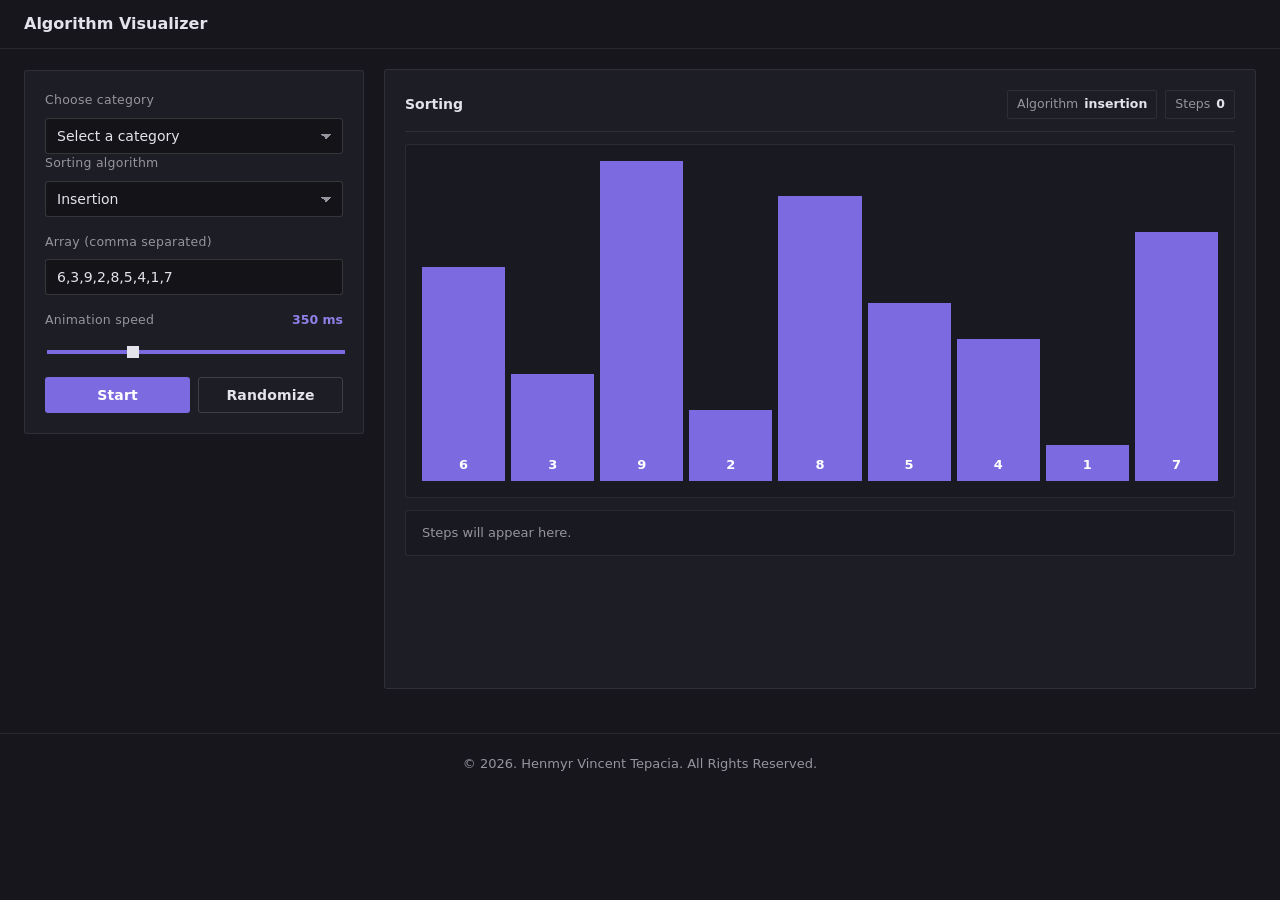
==== commit a7fab370: "Add files via upload" ====
--- a/public/index.html
+++ b/public/index.html
@@ -8,11 +8,7 @@
 </head>
 <body>
 <header>
-  <div class="brand-mark"></div>
-  <div class="brand-text">
-    <h1>Algorithm Visualizer</h1>
-    <span class="tagline">Sorting, searching, strings, greedy, graphs, converters, primes, cryptography</span>
-  </div>
+  <h1>Algorithm Visualizer</h1>
 </header>
 
 <main>
--- a/public/styles.css
+++ b/public/styles.css
@@ -1,34 +1,41 @@
 /* =========================================================
    Algorithm Visualizer - design system
-   One scale, one rhythm, one set of components, used by
-   every category so that all panels look and behave alike.
+
+   Plain and flat on purpose: hairline borders instead of
+   shadows, near-square corners, no blur, no lift, no glow.
+   Colour rule: one tertiary hue (blue-violet) carries the
+   interface. Amber and a muted red are reserved for
+   algorithm state, so a colour on screen always means
+   something.
    ========================================================= */
 
 :root {
-  /* surfaces */
-  --bg: #0b0e1a;
-  --bg-glow-a: rgba(110, 231, 183, 0.07);
-  --bg-glow-b: rgba(125, 211, 252, 0.07);
-  --panel: #111728;
-  --panel-2: #0d1322;
-  --sunken: #0a0f1d;
-  --card: #111319;
+  /* surfaces - neutral graphite */
+  --bg: #16161c;
+  --panel: #1d1d26;
+  --panel-2: #191921;
+  --sunken: #131318;
+  --card: #1d1d26;
 
   /* lines */
-  --line: rgba(255, 255, 255, 0.07);
-  --line-strong: rgba(255, 255, 255, 0.14);
+  --line: rgba(255, 255, 255, 0.08);
+  --line-strong: rgba(255, 255, 255, 0.15);
 
   /* type */
-  --text: #e8eefc;
-  --muted: #929dbb;
-  --ink: #05192b;
-
-  /* accents */
-  --accent: #6ee7b7;
-  --accent2: #7dd3fc;
-  --warn: #ffd08a;
-  --warn2: #ffb86b;
-  --danger: #ff9d9d;
+  --text: #e4e2ea;
+  --muted: #97949f;
+  --ink: #ffffff;
+
+  /* the tertiary: blue-violet */
+  --accent: #7c6ae0;
+  --accent-hi: #8f80e8;
+  --accent-dim: #6857c9;
+  --accent-quiet: rgba(124, 106, 224, 0.15);
+
+  /* algorithm state only */
+  --warn: #d3a34a;
+  --warn-quiet: rgba(211, 163, 74, 0.15);
+  --danger: #cc6b64;
 
   /* spacing scale */
   --s1: 4px;
@@ -39,23 +46,16 @@
   --s6: 24px;
   --s7: 32px;
 
-  /* radii */
-  --r-sm: 8px;
-  --r-md: 10px;
-  --r-lg: 14px;
-  --r-pill: 999px;
+  /* radii - kept small so nothing reads as a floating card */
+  --r-sm: 2px;
+  --r-md: 3px;
+  --r-lg: 3px;
 
   /* motion */
   --ease: cubic-bezier(0.22, 0.61, 0.36, 1);
-  --ease-out: cubic-bezier(0.16, 1, 0.3, 1);
   --t-fast: 120ms;
   --t-mid: 220ms;
-  --t-slow: 340ms;
-
-  /* elevation */
-  --shadow-1: 0 1px 2px rgba(0, 0, 0, 0.35);
-  --shadow-2: 0 10px 30px rgba(0, 0, 0, 0.35);
-  --ring: 0 0 0 3px rgba(125, 211, 252, 0.28);
+  --t-slow: 260ms;
 }
 
 * { box-sizing: border-box; }
@@ -65,11 +65,7 @@
 body {
   margin: 0;
   min-height: 100vh;
-  background:
-    radial-gradient(1100px 620px at 12% -12%, var(--bg-glow-a), transparent 60%),
-    radial-gradient(900px 560px at 92% -6%, var(--bg-glow-b), transparent 58%),
-    var(--bg);
-  background-attachment: fixed;
+  background: var(--bg);
   color: var(--text);
   font-family: Inter, "Segoe UI", system-ui, -apple-system, Arial, sans-serif;
   font-size: 15px;
@@ -84,37 +80,20 @@
   position: sticky;
   top: 0;
   z-index: 20;
-  padding: var(--s4) var(--s6);
+  padding: var(--s3) var(--s6);
   border-bottom: 1px solid var(--line);
-  background: rgba(11, 14, 26, 0.78);
-  backdrop-filter: blur(14px);
-  display: flex;
-  align-items: center;
-  gap: var(--s3);
-}
-
-header .brand-mark {
-  width: 30px;
-  height: 30px;
-  border-radius: var(--r-sm);
-  background: linear-gradient(135deg, var(--accent), var(--accent2));
-  box-shadow: 0 6px 18px rgba(110, 231, 183, 0.22);
-  flex: none;
-}
-
-header .brand-text { display: flex; flex-direction: column; gap: 2px; }
+  background: var(--bg);
+}
 
 h1 {
   margin: 0;
-  font-size: 18px;
-  font-weight: 650;
-  letter-spacing: -0.01em;
-}
-
-header .tagline { font-size: 12.5px; color: var(--muted); }
+  font-size: 16px;
+  font-weight: 600;
+  letter-spacing: 0;
+}
 
 footer {
-  padding: var(--s6) var(--s4);
+  padding: var(--s5) var(--s4);
   color: var(--muted);
   text-align: center;
   font-size: 13px;
@@ -138,16 +117,14 @@
   min-width: 300px;
   flex: none;
   position: sticky;
-  top: 84px;
+  top: 70px;
 }
 
 .card {
-  background: linear-gradient(180deg, rgba(255, 255, 255, 0.035), rgba(255, 255, 255, 0.008));
-  background-color: var(--panel);
+  background: var(--panel);
   border: 1px solid var(--line);
   border-radius: var(--r-lg);
   padding: var(--s5);
-  box-shadow: var(--shadow-2);
 }
 
 .vis {
@@ -169,11 +146,11 @@
 
 .section.visible,
 .vis-panel[style*="flex"],
-.vis-panel[style*="block"] { animation: panelIn var(--t-slow) var(--ease-out) both; }
+.vis-panel[style*="block"] { animation: panelIn var(--t-slow) linear both; }
 
 @keyframes panelIn {
-  from { opacity: 0; transform: translateY(8px); }
-  to   { opacity: 1; transform: none; }
+  from { opacity: 0; }
+  to   { opacity: 1; }
 }
 
 .vis-panel {
@@ -191,7 +168,7 @@
   display: block;
   color: var(--muted);
   font-size: 12.5px;
-  font-weight: 550;
+  font-weight: 500;
   letter-spacing: 0.02em;
   margin-bottom: var(--s2);
 }
@@ -204,9 +181,9 @@
 }
 
 .field-value {
-  color: var(--accent);
+  color: var(--accent-hi);
   font-size: 12.5px;
-  font-weight: 650;
+  font-weight: 600;
   font-variant-numeric: tabular-nums;
 }
 
@@ -221,7 +198,7 @@
 input,
 textarea {
   width: 100%;
-  padding: 10px 12px;
+  padding: 9px 11px;
   border-radius: var(--r-md);
   border: 1px solid var(--line-strong);
   background: var(--sunken);
@@ -229,36 +206,35 @@
   font-family: inherit;
   font-size: 14px;
   transition: border-color var(--t-fast) var(--ease),
-              box-shadow var(--t-fast) var(--ease),
               background-color var(--t-fast) var(--ease);
 }
 
-input::placeholder { color: #6b7593; }
+input::placeholder { color: #6d6a76; }
 
 select:hover,
 input:hover,
-textarea:hover { border-color: rgba(255, 255, 255, 0.22); }
+textarea:hover { border-color: rgba(255, 255, 255, 0.24); }
 
 select:focus-visible,
 input:focus-visible,
 textarea:focus-visible,
 button:focus-visible {
-  outline: none;
-  border-color: var(--accent2);
-  box-shadow: var(--ring);
+  outline: 2px solid var(--accent);
+  outline-offset: 1px;
+  border-color: var(--accent);
 }
 
 select {
   appearance: none;
   cursor: pointer;
-  padding-right: 34px;
+  padding-right: 32px;
   background-image: linear-gradient(45deg, transparent 50%, var(--muted) 50%),
                     linear-gradient(135deg, var(--muted) 50%, transparent 50%);
-  background-position: calc(100% - 17px) calc(50% + 1px), calc(100% - 12px) calc(50% + 1px);
+  background-position: calc(100% - 16px) calc(50% + 1px), calc(100% - 11px) calc(50% + 1px);
   background-size: 5px 5px, 5px 5px;
   background-repeat: no-repeat;
 }
-select option { background-color: #141b2d; color: var(--text); }
+select option { background-color: #1d1d26; color: var(--text); }
 
 input[type="number"] { appearance: textfield; -moz-appearance: textfield; }
 input[type="number"]::-webkit-outer-spin-button,
@@ -269,67 +245,62 @@
   appearance: none;
   -webkit-appearance: none;
   padding: 0;
-  height: 6px;
+  height: 4px;
   border: none;
-  border-radius: var(--r-pill);
-  background: linear-gradient(90deg, var(--accent), var(--accent2));
+  border-radius: 0;
+  background: var(--accent);
   cursor: pointer;
 }
 input[type="range"]::-webkit-slider-thumb {
   -webkit-appearance: none;
-  width: 16px;
-  height: 16px;
-  border-radius: 50%;
-  background: #fff;
-  border: 3px solid var(--ink);
-  box-shadow: var(--shadow-1);
-  transition: transform var(--t-fast) var(--ease);
-}
-input[type="range"]:hover::-webkit-slider-thumb { transform: scale(1.15); }
-input[type="range"]:active::-webkit-slider-thumb { transform: scale(0.96); }
+  width: 12px;
+  height: 12px;
+  border-radius: 0;
+  background: var(--text);
+  border: none;
+}
 input[type="range"]::-moz-range-thumb {
-  width: 16px;
-  height: 16px;
-  border-radius: 50%;
-  background: #fff;
-  border: 3px solid var(--ink);
+  width: 12px;
+  height: 12px;
+  border-radius: 0;
+  background: var(--text);
+  border: none;
 }
 
 /* ===================== Buttons (one size, one shape) ===================== */
 
 button {
   width: 100%;
-  padding: 10px 14px;
+  padding: 9px 14px;
   border-radius: var(--r-md);
   border: 1px solid transparent;
-  background: linear-gradient(135deg, var(--accent), var(--accent2));
+  background: var(--accent);
   color: var(--ink);
   font-family: inherit;
   font-size: 14px;
-  font-weight: 650;
+  font-weight: 600;
   letter-spacing: 0.01em;
   cursor: pointer;
-  transition: transform var(--t-fast) var(--ease),
-              filter var(--t-fast) var(--ease),
-              box-shadow var(--t-fast) var(--ease),
-              background-color var(--t-fast) var(--ease);
-}
-button:hover { filter: brightness(1.07); box-shadow: 0 6px 18px rgba(110, 231, 183, 0.18); }
-button:active { transform: translateY(1px) scale(0.995); filter: brightness(0.97); }
-button:disabled { opacity: 0.5; cursor: not-allowed; transform: none; box-shadow: none; }
+  transition: background-color var(--t-fast) var(--ease),
+              border-color var(--t-fast) var(--ease);
+}
+button:hover { background: var(--accent-hi); }
+button:active { background: var(--accent-dim); }
+button:disabled { opacity: 0.45; cursor: not-allowed; }
 
 button.ghost {
-  background: rgba(255, 255, 255, 0.05);
+  background: transparent;
   border-color: var(--line-strong);
   color: var(--text);
 }
-button.ghost:hover { background: rgba(255, 255, 255, 0.09); box-shadow: none; }
+button.ghost:hover { background: rgba(255, 255, 255, 0.05); border-color: rgba(255, 255, 255, 0.24); }
+button.ghost:active { background: rgba(255, 255, 255, 0.02); }
 
 button.icon {
-  width: 38px;
+  width: 36px;
   flex: none;
-  padding: 10px 0;
-  font-size: 16px;
+  padding: 9px 0;
+  font-size: 15px;
   line-height: 1;
 }
 
@@ -342,7 +313,7 @@
 .controls > button { flex: 1 1 120px; }
 
 .stepper { display: flex; gap: var(--s2); align-items: stretch; }
-.stepper input { text-align: center; font-variant-numeric: tabular-nums; }
+.stepper input { flex: 1; text-align: center; font-variant-numeric: tabular-nums; }
 
 /* ===================== Pills, headings, output ===================== */
 
@@ -350,24 +321,25 @@
   display: inline-flex;
   align-items: center;
   gap: 6px;
-  padding: 5px 11px;
-  border-radius: var(--r-pill);
-  background: rgba(255, 255, 255, 0.05);
+  padding: 4px 9px;
+  border-radius: var(--r-sm);
+  background: transparent;
   border: 1px solid var(--line);
   color: var(--muted);
   font-size: 12.5px;
   white-space: nowrap;
 }
-.pill b { color: var(--text); font-weight: 650; font-variant-numeric: tabular-nums; }
+.pill b { color: var(--text); font-weight: 600; font-variant-numeric: tabular-nums; }
 
 .stat-pill {
   display: inline-flex;
   align-items: center;
-  padding: 5px 11px;
-  border-radius: var(--r-pill);
-  background: linear-gradient(135deg, var(--accent), var(--accent2));
-  color: var(--ink);
-  font-weight: 650;
+  padding: 4px 9px;
+  border-radius: var(--r-sm);
+  background: var(--accent-quiet);
+  border: 1px solid var(--accent);
+  color: var(--accent-hi);
+  font-weight: 600;
   font-size: 12.5px;
 }
 
@@ -382,9 +354,9 @@
 }
 .vis-head h2 {
   margin: 0;
-  font-size: 15px;
-  font-weight: 650;
-  letter-spacing: -0.01em;
+  font-size: 14px;
+  font-weight: 600;
+  letter-spacing: 0;
 }
 .vis-meta { display: flex; gap: var(--s2); flex-wrap: wrap; }
 
@@ -405,7 +377,6 @@
   font-size: 14px;
   white-space: pre-line;
   overflow-wrap: anywhere;
-  transition: border-color var(--t-mid) var(--ease);
 }
 .outputBox strong { color: var(--text); }
 
@@ -436,7 +407,7 @@
 *::-webkit-scrollbar-track { background: transparent; }
 *::-webkit-scrollbar-thumb {
   background: rgba(255, 255, 255, 0.14);
-  border-radius: var(--r-pill);
+  border-radius: 0;
   border: 3px solid transparent;
   background-clip: content-box;
 }
@@ -454,31 +425,30 @@
 }
 
 .bar {
-  background: linear-gradient(180deg, var(--accent), var(--accent2));
+  background: var(--accent);
   flex: 1 1 0;
   min-width: 22px;
-  border-radius: var(--r-sm) var(--r-sm) 4px 4px;
+  border-radius: 0;
   display: flex;
   align-items: flex-end;
   justify-content: center;
   color: var(--ink);
-  font-weight: 700;
+  font-weight: 600;
   font-size: 13px;
   font-variant-numeric: tabular-nums;
   padding-bottom: 6px;
   border: none;
   outline: none;
   box-shadow: none;
-  will-change: height, transform;
+  will-change: height;
   transition: height var(--t-mid) var(--ease),
-              background var(--t-fast) linear,
-              transform var(--t-fast) var(--ease);
-}
-
-.bar.compare { background: linear-gradient(180deg, var(--warn), var(--warn2)); transform: translateY(-4px); }
-.bar.swap    { background: linear-gradient(180deg, #ffb0a0, #ff8080); transform: translateY(-6px); }
-.bar.active  { background: linear-gradient(180deg, #a5f3d0, #7dd3fc); transform: translateY(-4px); }
-.bar.gap-highlight { background: linear-gradient(180deg, var(--warn), #f59e0b); }
+              background-color var(--t-fast) linear;
+}
+
+.bar.compare { background: var(--warn); color: #241a06; }
+.bar.swap    { background: var(--danger); color: #2a0f0d; }
+.bar.active  { background: var(--accent-hi); }
+.bar.gap-highlight { background: var(--warn); color: #241a06; }
 
 /* ===================== Searching ===================== */
 
@@ -491,23 +461,22 @@
 }
 
 .sbox {
-  width: 46px;
-  height: 46px;
+  width: 44px;
+  height: 44px;
   display: flex;
   align-items: center;
   justify-content: center;
   border: 1px solid var(--line-strong);
-  border-radius: var(--r-md);
+  border-radius: var(--r-sm);
   background: var(--sunken);
-  font-weight: 650;
+  font-weight: 600;
   font-variant-numeric: tabular-nums;
-  transition: background var(--t-fast) var(--ease),
+  transition: background-color var(--t-fast) var(--ease),
               color var(--t-fast) var(--ease),
-              transform var(--t-fast) var(--ease),
               border-color var(--t-fast) var(--ease);
 }
-.sbox.compare { background: linear-gradient(135deg, var(--warn), var(--warn2)); color: var(--ink); border-color: transparent; transform: translateY(-3px); }
-.sbox.match   { background: linear-gradient(135deg, var(--accent), var(--accent2)); color: var(--ink); border-color: transparent; transform: translateY(-3px) scale(1.05); }
+.sbox.compare { background: var(--warn); color: #241a06; border-color: transparent; }
+.sbox.match   { background: var(--accent); color: var(--ink); border-color: transparent; }
 
 /* ===================== String matching ===================== */
 
@@ -524,12 +493,11 @@
   border-radius: var(--r-sm);
   background: rgba(255, 255, 255, 0.03);
   border: 1px solid transparent;
-  transition: background var(--t-fast) var(--ease),
-              color var(--t-fast) var(--ease),
-              transform var(--t-fast) var(--ease);
-}
-.char.active { background: linear-gradient(135deg, var(--warn), var(--warn2)); color: var(--ink); transform: translateY(-3px); }
-.char.match  { background: linear-gradient(135deg, var(--accent), var(--accent2)); color: var(--ink); transform: translateY(-3px); }
+  transition: background-color var(--t-fast) var(--ease),
+              color var(--t-fast) var(--ease);
+}
+.char.active { background: var(--warn); color: #241a06; }
+.char.match  { background: var(--accent); color: var(--ink); }
 
 /* ===================== Greedy ===================== */
 
@@ -553,11 +521,10 @@
   display: flex;
   align-items: center;
   justify-content: center;
-  font-weight: 650;
+  font-weight: 600;
   padding: 6px;
-  transition: transform var(--t-mid) var(--ease), box-shadow var(--t-mid) var(--ease);
-}
-.selectedActivity { box-shadow: 0 6px 18px rgba(125, 211, 252, 0.18); transform: scale(1.03); }
+}
+.selectedActivity { border: 1px solid var(--accent); }
 
 /* ===================== Graph ===================== */
 
@@ -583,17 +550,15 @@
 .canvas-editor {
   position: absolute;
   width: 66px;
-  padding: 6px 4px;
+  padding: 5px 4px;
   text-align: center;
-  font-weight: 700;
+  font-weight: 600;
   font-variant-numeric: tabular-nums;
   border-radius: var(--r-sm);
-  border: 1px solid var(--accent2);
-  background: #0c1426;
+  border: 1px solid var(--accent);
+  background: var(--sunken);
   color: var(--text);
-  box-shadow: 0 8px 24px rgba(0, 0, 0, 0.5), var(--ring);
   z-index: 5;
-  animation: panelIn 160ms var(--ease-out) both;
 }
 
 .node-values {
@@ -606,35 +571,35 @@
   display: flex;
   align-items: center;
   gap: 6px;
-  padding: 4px 6px 4px 9px;
-  border-radius: var(--r-pill);
-  background: rgba(255, 255, 255, 0.05);
-  border: 1px solid var(--line);
-  transition: border-color var(--t-fast) var(--ease), background var(--t-fast) var(--ease);
-}
-.node-chip:focus-within { border-color: var(--accent2); background: rgba(125, 211, 252, 0.1); }
-.node-chip .idx { font-size: 11px; color: var(--muted); font-weight: 650; }
+  padding: 3px 5px 3px 8px;
+  border-radius: var(--r-sm);
+  background: transparent;
+  border: 1px solid var(--line-strong);
+  transition: border-color var(--t-fast) var(--ease), background-color var(--t-fast) var(--ease);
+}
+.node-chip:focus-within { border-color: var(--accent); background: var(--accent-quiet); }
+.node-chip .idx { font-size: 11px; color: var(--muted); font-weight: 600; }
 .node-chip input {
-  width: 48px;
-  padding: 3px 6px;
+  width: 46px;
+  padding: 2px 5px;
   border-radius: var(--r-sm);
   border: 1px solid transparent;
-  background: rgba(0, 0, 0, 0.28);
+  background: var(--sunken);
   text-align: center;
   font-size: 13px;
-  font-weight: 650;
+  font-weight: 600;
   font-variant-numeric: tabular-nums;
 }
-.node-chip input:focus-visible { box-shadow: none; border-color: var(--accent2); }
+.node-chip input:focus-visible { outline-offset: 0; }
 
 .mst-total {
-  padding: 10px var(--s4);
-  border-radius: var(--r-md);
-  background: linear-gradient(135deg, var(--warn), var(--warn2));
-  color: var(--ink);
-  font-weight: 700;
+  padding: 9px var(--s4);
+  border-radius: var(--r-md);
+  background: var(--accent-quiet);
+  border: 1px solid var(--accent);
+  color: var(--accent-hi);
+  font-weight: 600;
   text-align: center;
-  animation: panelIn var(--t-mid) var(--ease-out) both;
 }
 
 .graph-step {
@@ -646,7 +611,7 @@
 }
 .graph-step.added   { border-left-color: var(--accent); }
 .graph-step.skipped { border-left-color: var(--danger); }
-.graph-step.current { border-left-color: var(--warn); background: rgba(255, 208, 138, 0.1); }
+.graph-step.current { border-left-color: var(--warn); background: var(--warn-quiet); }
 
 /* ===================== Primes ===================== */
 
@@ -656,27 +621,26 @@
   gap: var(--s2);
 }
 .numCell {
-  height: 40px;
+  height: 38px;
   border-radius: var(--r-sm);
   display: flex;
   align-items: center;
   justify-content: center;
   background: var(--sunken);
   border: 1px solid var(--line);
-  font-weight: 650;
+  font-weight: 600;
   font-size: 13px;
   font-variant-numeric: tabular-nums;
-  transition: background var(--t-fast) var(--ease),
+  transition: background-color var(--t-fast) var(--ease),
               color var(--t-fast) var(--ease),
-              transform var(--t-fast) var(--ease);
+              border-color var(--t-fast) var(--ease);
 }
 .numCell.prime {
-  background: linear-gradient(135deg, var(--accent), var(--accent2));
+  background: var(--accent);
   color: var(--ink);
   border-color: transparent;
-  transform: scale(1.04);
-}
-.numCell.crossed { background: rgba(255, 255, 255, 0.02); color: #6b7593; text-decoration: line-through; }
+}
+.numCell.crossed { background: transparent; color: #66636e; text-decoration: line-through; }
 
 /* Pascal preview */
 #pascalTri { display: flex; flex-direction: column; gap: var(--s1); }
@@ -690,8 +654,8 @@
   text-align: center;
   font-variant-numeric: tabular-nums;
 }
-.pasCell.bad { background: #270f18; border-color: rgba(255, 86, 86, 0.35); color: #ffb3b3; }
-.pasCell.ok  { background: #0f1827; border-color: rgba(110, 231, 183, 0.3); color: #bff4e3; }
+.pasCell.bad { background: rgba(204, 107, 100, 0.12); border-color: var(--danger); color: #eda9a4; }
+.pasCell.ok  { background: var(--accent-quiet); border-color: var(--accent); color: var(--accent-hi); }
 
 /* ===================== Canvases (Huffman / trees) ===================== */
 
@@ -709,13 +673,13 @@
   gap: var(--s3);
   padding: var(--s2) var(--s3);
   border-radius: var(--r-md);
-  background: rgba(255, 255, 255, 0.03);
+  background: transparent;
   border: 1px solid var(--line);
   font-size: 12.5px;
   color: var(--muted);
 }
 .zoom-controls #zoomLevel,
-.zoom-controls #treeZoomLevel { color: var(--accent); font-weight: 650; font-variant-numeric: tabular-nums; }
+.zoom-controls #treeZoomLevel { color: var(--accent-hi); font-weight: 600; font-variant-numeric: tabular-nums; }
 
 .tree-zoom-controls {
   display: flex;
@@ -742,19 +706,19 @@
 /* Huffman table */
 .huf-table { width: 100%; table-layout: fixed; border-collapse: collapse; font-size: 14px; }
 .huf-table thead th {
-  font-weight: 600;
+  font-weight: 500;
   color: var(--muted);
   font-size: 12.5px;
   letter-spacing: 0.02em;
-  padding: 10px var(--s3);
+  padding: 9px var(--s3);
   text-align: left;
   border-bottom: 1px solid var(--line);
 }
-.huf-table td { padding: 10px var(--s3); border-top: 1px solid var(--line); }
+.huf-table td { padding: 9px var(--s3); border-top: 1px solid var(--line); }
 .huf-table .tabnums { font-variant-numeric: tabular-nums; }
-.huf-table .char-col { text-align: left; font-weight: 650; }
+.huf-table .char-col { text-align: left; font-weight: 600; }
 .huf-table .freq-col { text-align: left; }
-.huf-table .code-col { text-align: left; letter-spacing: 0.5px; font-family: "JetBrains Mono", Consolas, monospace; }
+.huf-table .code-col { text-align: left; letter-spacing: 0.5px; font-family: "JetBrains Mono", Consolas, monospace; color: var(--accent-hi); }
 .huf-table .bits-col { text-align: center; }
 
 /* ===================== Converter / math ===================== */
@@ -776,9 +740,9 @@
 .math-row { display: flex; gap: var(--s2); margin-bottom: var(--s3); align-items: center; }
 .math-row input, .math-row select { flex: 1; }
 .math-operation {
-  font-size: 18px;
-  font-weight: 700;
-  color: var(--accent);
+  font-size: 17px;
+  font-weight: 600;
+  color: var(--accent-hi);
   min-width: 30px;
   text-align: center;
 }
@@ -793,9 +757,9 @@
 .inline-inputs { display: flex; align-items: center; gap: var(--s2); }
 .inline-inputs .op {
   flex: none;
-  font-weight: 700;
+  font-weight: 600;
   font-size: 15px;
-  color: var(--accent);
+  color: var(--accent-hi);
   min-width: 30px;
   text-align: center;
 }
@@ -830,7 +794,7 @@
   align-items: center;
   justify-content: center;
   border: 1px solid var(--line);
-  border-radius: 6px;
+  border-radius: var(--r-sm);
   font-family: "JetBrains Mono", Consolas, monospace;
 }
 .substitution-table { display: grid; grid-template-columns: repeat(13, 1fr); gap: 2px; margin: var(--s3) 0; }
@@ -840,7 +804,7 @@
   align-items: center;
   padding: 2px;
   border: 1px solid var(--line);
-  border-radius: 4px;
+  border-radius: var(--r-sm);
   font-family: "JetBrains Mono", Consolas, monospace;
   font-size: 12px;
 }
